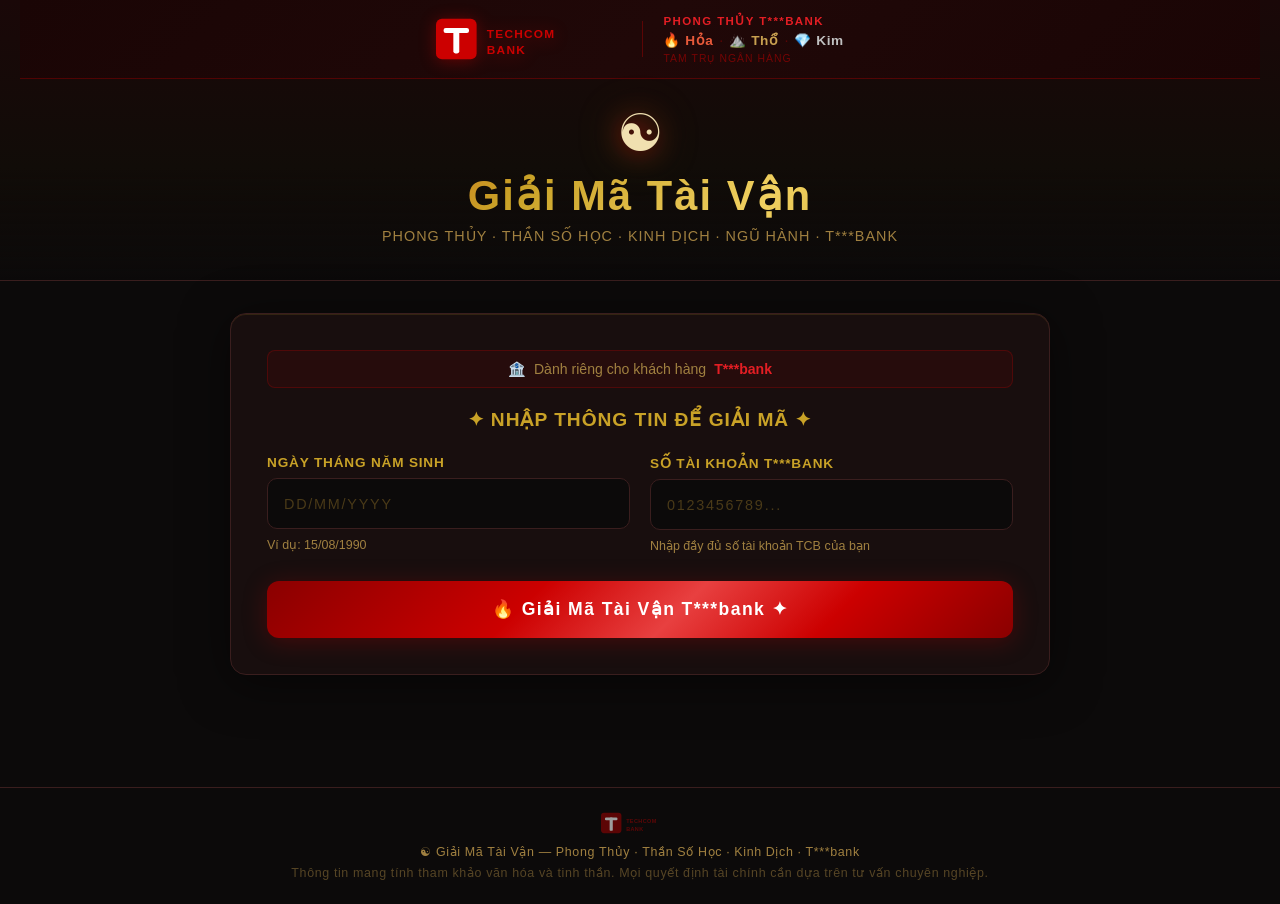
==== bank-numerology/index.html @ b0e7c618 "copy: mask brand name — replace all 'Techcombank' with 'T***bank' in UI https://claude.ai/code/sessi" ====
<!DOCTYPE html>
<html lang="vi">
<head>
  <meta charset="UTF-8">
  <meta name="viewport" content="width=device-width, initial-scale=1.0">
  <title>Giải Mã Tài Vận T***bank — Phong Thủy Số Tài Khoản</title>
  <meta name="description" content="Khám phá ý nghĩa phong thủy và thần số học ẩn chứa trong số tài khoản T***bank của bạn">
  <link rel="stylesheet" href="css/style.css">
</head>
<body>

<div id="particles-bg"></div>

<header>
  <!-- TCB BRAND BAR -->
  <div class="tcb-brand-bar">
    <div class="tcb-logo-wrap">
      <svg class="tcb-logo-svg" viewBox="0 0 220 52" xmlns="http://www.w3.org/2000/svg">
        <rect x="0" y="2" width="48" height="48" rx="7" fill="#CC0000"/>
        <rect x="9" y="13" width="30" height="6" fill="white" rx="2.5"/>
        <rect x="20.5" y="13" width="7" height="30" fill="white" rx="2.5"/>
        <text x="60" y="25" font-family="Arial Black,Arial,sans-serif" font-size="14" font-weight="900" fill="#CC0000" letter-spacing="1.5">TECHCOM</text>
        <text x="60" y="44" font-family="Arial Black,Arial,sans-serif" font-size="14" font-weight="900" fill="#CC0000" letter-spacing="1.5">BANK</text>
      </svg>
      <div class="tcb-divider-v"></div>
      <div class="tcb-header-pillars">
        <div class="tcb-header-title">Phong Thủy T***bank</div>
        <div class="tcb-header-subs">
          <span class="tcb-ph tcb-ph-hoa">🔥 Hỏa</span>
          <span class="tcb-ph-sep">·</span>
          <span class="tcb-ph tcb-ph-tho">⛰️ Thổ</span>
          <span class="tcb-ph-sep">·</span>
          <span class="tcb-ph tcb-ph-kim">💎 Kim</span>
        </div>
        <div class="tcb-header-desc">Tam Trụ Ngân Hàng</div>
      </div>
    </div>
  </div>

  <!-- MYSTICAL TITLE -->
  <div class="logo-symbol">☯</div>
  <h1>Giải Mã Tài Vận</h1>
  <p class="subtitle">Phong Thủy · Thần Số Học · Kinh Dịch · Ngũ Hành · T***bank</p>
</header>

<main>

  <!-- INPUT CARD -->
  <div class="input-card">
    <div class="tcb-input-badge">
      <span>🏦</span> Dành riêng cho khách hàng <strong>T***bank</strong>
    </div>
    <h2>✦ Nhập Thông Tin Để Giải Mã ✦</h2>
    <form id="analysis-form" autocomplete="off">
      <div class="form-grid">
        <div class="form-group">
          <label for="dob">Ngày Tháng Năm Sinh</label>
          <input
            type="text"
            id="dob"
            name="dob"
            placeholder="DD/MM/YYYY"
            maxlength="10"
            inputmode="numeric"
          >
          <small>Ví dụ: 15/08/1990</small>
        </div>
        <div class="form-group">
          <label for="account">Số Tài Khoản T***bank</label>
          <input
            type="text"
            id="account"
            name="account"
            placeholder="0123456789..."
            maxlength="30"
            inputmode="numeric"
          >
          <small>Nhập đầy đủ số tài khoản TCB của bạn</small>
        </div>
      </div>
      <button type="submit" class="btn-analyze">🔥 Giải Mã Tài Vận T***bank ✦</button>
      <p class="error-msg" id="error-msg"></p>
    </form>
  </div>

  <!-- LOADING -->
  <div class="loading-overlay" id="loading">
    <div class="loading-spinner"></div>
    <p class="loading-text">Đang chiếu số theo phong thủy T***bank...</p>
  </div>

  <!-- REPORT OUTPUT -->
  <div id="report"></div>

</main>

<footer>
  <div class="footer-tcb-logo">
    <svg viewBox="0 0 100 28" xmlns="http://www.w3.org/2000/svg" height="22">
      <rect x="0" y="1" width="26" height="26" rx="4" fill="#CC0000" opacity="0.7"/>
      <rect x="5" y="7" width="16" height="3.5" fill="white" rx="1.5"/>
      <rect x="11" y="7" width="4" height="17" fill="white" rx="1.5"/>
      <text x="32" y="14" font-family="Arial,sans-serif" font-size="7" font-weight="900" fill="#CC0000" opacity="0.7" letter-spacing="0.5">TECHCOM</text>
      <text x="32" y="24" font-family="Arial,sans-serif" font-size="7" font-weight="900" fill="#CC0000" opacity="0.7" letter-spacing="0.5">BANK</text>
    </svg>
  </div>
  <p>☯ Giải Mã Tài Vận — Phong Thủy · Thần Số Học · Kinh Dịch · T***bank</p>
  <p style="margin-top:6px;opacity:0.5">Thông tin mang tính tham khảo văn hóa và tinh thần. Mọi quyết định tài chính cần dựa trên tư vấn chuyên nghiệp.</p>
</footer>

<script src="js/analysis.js"></script>
<script src="js/app.js"></script>

<script>
  document.getElementById('dob').addEventListener('input', function(e) {
    let v = e.target.value.replace(/\D/g, '');
    if (v.length >= 3) v = v.slice(0,2) + '/' + v.slice(2);
    if (v.length >= 6) v = v.slice(0,5) + '/' + v.slice(5);
    e.target.value = v.slice(0, 10);
  });

  document.getElementById('account').addEventListener('input', function(e) {
    e.target.value = e.target.value.replace(/[^\d]/g, '');
  });
</script>

</body>
</html>
---- bank-numerology/css/style.css ----
:root {
  --gold: #c9a227;
  --gold-light: #f0d060;
  --gold-dim: #7a6010;
  --jade: #00875a;
  --jade-light: #00b377;
  --dark-bg: #0c0a0a;
  --dark-card: #180e0e;
  --dark-card2: #201414;
  --border: #3a1e1e;
  --text: #f0e0b0;
  --text-dim: #a08040;
  /* Techcombank brand */
  --tcb-red: #CC0000;
  --tcb-red-light: #E31E24;
  --tcb-red-dim: #7a0000;
  --tcb-red-glow: rgba(204, 0, 0, 0.25);
  --tcb-red-subtle: rgba(204, 0, 0, 0.08);
  /* TCB tri-pillars */
  --hoa-color: #e85a3a;
  --tho-color: #c8a050;
  --kim-color: #c0c0c0;
}

* { box-sizing: border-box; margin: 0; padding: 0; }

body {
  font-family: 'Segoe UI', 'Arial', sans-serif;
  background: var(--dark-bg);
  color: var(--text);
  min-height: 100vh;
  overflow-x: hidden;
}

/* ========== BACKGROUND PARTICLES ========== */
#particles-bg {
  position: fixed;
  inset: 0;
  pointer-events: none;
  z-index: 0;
  overflow: hidden;
}

.particle {
  position: absolute;
  border-radius: 50%;
  opacity: 0.15;
  animation: floatUp linear infinite;
}

@keyframes floatUp {
  0% { transform: translateY(100vh) rotate(0deg); opacity: 0; }
  10% { opacity: 0.2; }
  90% { opacity: 0.1; }
  100% { transform: translateY(-100px) rotate(360deg); opacity: 0; }
}

/* ========== HEADER ========== */
header {
  position: relative;
  z-index: 10;
  text-align: center;
  padding: 0 20px 36px;
  background: linear-gradient(180deg, #1a0808 0%, #110c08 60%, transparent 100%);
  border-bottom: 1px solid var(--border);
}

/* TCB brand bar */
.tcb-brand-bar {
  background: linear-gradient(135deg, #1a0505 0%, #200808 50%, #1a0505 100%);
  border-bottom: 1px solid rgba(204,0,0,0.3);
  padding: 14px 24px;
  margin-bottom: 28px;
}

.tcb-logo-wrap {
  display: flex;
  align-items: center;
  justify-content: center;
  gap: 20px;
}

.tcb-logo-svg {
  height: 44px;
  width: auto;
  filter: drop-shadow(0 2px 8px rgba(204,0,0,0.4));
}

.tcb-divider-v {
  width: 1px;
  height: 36px;
  background: rgba(204,0,0,0.35);
}

.tcb-flame-badge {
  display: flex;
  flex-direction: column;
  align-items: center;
  gap: 2px;
}

/* TCB header tri-pillar */
.tcb-header-pillars {
  display: flex;
  flex-direction: column;
  align-items: flex-start;
  gap: 4px;
}

.tcb-header-title {
  font-size: 0.72rem;
  font-weight: 800;
  color: var(--tcb-red-light);
  letter-spacing: 0.12em;
  text-transform: uppercase;
}

.tcb-header-subs {
  display: flex;
  align-items: center;
  gap: 6px;
}

.tcb-ph {
  font-size: 0.85rem;
  font-weight: 700;
  letter-spacing: 0.04em;
}

.tcb-ph-hoa { color: var(--hoa-color); }
.tcb-ph-tho { color: var(--tho-color); }
.tcb-ph-kim { color: var(--kim-color); }

.tcb-ph-sep {
  color: rgba(204,0,0,0.35);
  font-size: 0.9rem;
}

.tcb-header-desc {
  font-size: 0.65rem;
  color: rgba(204,0,0,0.5);
  letter-spacing: 0.1em;
  text-transform: uppercase;
}

.logo-symbol {
  font-size: 52px;
  line-height: 1;
  margin-bottom: 12px;
  filter: drop-shadow(0 0 12px rgba(204,0,0,0.5)) drop-shadow(0 0 20px rgba(201,162,39,0.3));
  animation: pulse-glow 3s ease-in-out infinite;
}

@keyframes pulse-glow {
  0%, 100% {
    filter: drop-shadow(0 0 12px rgba(204,0,0,0.5)) drop-shadow(0 0 20px rgba(201,162,39,0.3));
  }
  50% {
    filter: drop-shadow(0 0 20px rgba(204,0,0,0.8)) drop-shadow(0 0 32px rgba(201,162,39,0.5));
  }
}

header h1 {
  font-size: clamp(1.6rem, 4vw, 2.6rem);
  font-weight: 800;
  background: linear-gradient(135deg, var(--tcb-red) 0%, var(--gold) 40%, var(--gold-light) 60%, var(--gold) 80%, var(--tcb-red) 100%);
  -webkit-background-clip: text;
  -webkit-text-fill-color: transparent;
  background-clip: text;
  letter-spacing: 0.05em;
  margin-bottom: 8px;
}

header p.subtitle {
  color: var(--text-dim);
  font-size: 0.9rem;
  letter-spacing: 0.07em;
  text-transform: uppercase;
}

/* TCB input badge */
.tcb-input-badge {
  display: flex;
  align-items: center;
  justify-content: center;
  gap: 8px;
  background: var(--tcb-red-subtle);
  border: 1px solid rgba(204,0,0,0.25);
  border-radius: 8px;
  padding: 10px 18px;
  margin-bottom: 20px;
  font-size: 0.88rem;
  color: var(--text-dim);
}

.tcb-input-badge strong { color: var(--tcb-red-light); }

/* ========== MAIN LAYOUT ========== */
main {
  position: relative;
  z-index: 10;
  max-width: 860px;
  margin: 0 auto;
  padding: 32px 20px 80px;
}

/* ========== INPUT CARD ========== */
.input-card {
  background: var(--dark-card);
  border: 1px solid var(--border);
  border-radius: 16px;
  padding: 36px;
  margin-bottom: 32px;
  box-shadow: 0 8px 48px rgba(0,0,0,0.5), inset 0 1px 0 rgba(201,162,39,0.15);
}

.input-card h2 {
  font-size: 1.2rem;
  color: var(--gold);
  margin-bottom: 24px;
  text-align: center;
  letter-spacing: 0.05em;
  text-transform: uppercase;
}

.form-grid {
  display: grid;
  grid-template-columns: 1fr 1fr;
  gap: 20px;
  margin-bottom: 28px;
}

@media (max-width: 600px) {
  .form-grid { grid-template-columns: 1fr; }
  .input-card { padding: 24px; }
}

.form-group {
  display: flex;
  flex-direction: column;
  gap: 8px;
}

.form-group label {
  font-size: 0.85rem;
  color: var(--gold);
  letter-spacing: 0.06em;
  text-transform: uppercase;
  font-weight: 600;
}

.form-group input {
  background: var(--dark-bg);
  border: 1px solid var(--border);
  border-radius: 10px;
  padding: 14px 16px;
  color: var(--text);
  font-size: 1.1rem;
  font-weight: 600;
  letter-spacing: 0.1em;
  transition: border-color 0.3s, box-shadow 0.3s;
  outline: none;
}

.form-group input::placeholder { color: #4a3a18; font-weight: 400; font-size: 0.9rem; }

.form-group input:focus {
  border-color: var(--gold);
  box-shadow: 0 0 0 3px rgba(201,162,39,0.15);
}

.form-group small {
  color: var(--text-dim);
  font-size: 0.78rem;
}

.btn-analyze {
  display: block;
  width: 100%;
  padding: 18px;
  background: linear-gradient(135deg, #8a0000 0%, var(--tcb-red) 35%, #e84040 55%, var(--tcb-red) 75%, #8a0000 100%);
  color: #fff;
  font-size: 1.1rem;
  font-weight: 800;
  letter-spacing: 0.08em;
  border: none;
  border-radius: 12px;
  cursor: pointer;
  transition: transform 0.2s, box-shadow 0.3s;
  box-shadow: 0 4px 24px var(--tcb-red-glow);
}

.btn-analyze:hover {
  transform: translateY(-2px);
  box-shadow: 0 8px 32px rgba(204,0,0,0.55);
}

.btn-analyze:active { transform: translateY(0); }

/* ========== ERROR / LOADING ========== */
.error-msg {
  color: #e74c3c;
  font-size: 0.9rem;
  text-align: center;
  margin-top: 12px;
  display: none;
}

.loading-overlay {
  display: none;
  text-align: center;
  padding: 48px;
}

.loading-spinner {
  width: 60px;
  height: 60px;
  border: 4px solid var(--border);
  border-top-color: var(--gold);
  border-radius: 50%;
  animation: spin 0.8s linear infinite;
  margin: 0 auto 20px;
}

@keyframes spin { to { transform: rotate(360deg); } }

.loading-text { color: var(--gold); font-size: 1rem; letter-spacing: 0.1em; }

/* ========== REPORT ========== */
#report {
  display: none;
  animation: fadeIn 0.6s ease;
}

@keyframes fadeIn {
  from { opacity: 0; transform: translateY(20px); }
  to { opacity: 1; transform: translateY(0); }
}

/* Summary banner */
.report-banner {
  background: linear-gradient(135deg, #1a1208 0%, #2a1e08 50%, #1a1208 100%);
  border: 1px solid var(--gold-dim);
  border-radius: 16px;
  padding: 36px;
  text-align: center;
  margin-bottom: 24px;
  position: relative;
  overflow: hidden;
}

.report-banner::before {
  content: '';
  position: absolute;
  inset: 0;
  background: radial-gradient(ellipse at 50% 0%, rgba(201,162,39,0.08) 0%, transparent 70%);
  pointer-events: none;
}

.report-banner .account-num-display {
  font-size: clamp(1.8rem, 5vw, 3rem);
  font-weight: 900;
  letter-spacing: 0.15em;
  background: linear-gradient(135deg, var(--gold) 0%, var(--gold-light) 50%, var(--gold) 100%);
  -webkit-background-clip: text;
  -webkit-text-fill-color: transparent;
  background-clip: text;
  margin-bottom: 8px;
}

.report-banner .banner-subtitle { color: var(--text-dim); font-size: 0.9rem; letter-spacing: 0.1em; }

.stars-row {
  display: flex;
  justify-content: center;
  gap: 6px;
  margin: 16px 0;
  font-size: 1.4rem;
}

/* Score circle */
.score-row {
  display: flex;
  justify-content: center;
  gap: 32px;
  margin-top: 24px;
  flex-wrap: wrap;
}

.score-item {
  text-align: center;
}

.score-circle {
  width: 80px;
  height: 80px;
  border-radius: 50%;
  border: 3px solid var(--gold-dim);
  display: flex;
  flex-direction: column;
  align-items: center;
  justify-content: center;
  margin: 0 auto 8px;
  background: var(--dark-bg);
  position: relative;
}

.score-circle .score-val {
  font-size: 1.5rem;
  font-weight: 900;
  color: var(--gold-light);
  line-height: 1;
}

.score-circle .score-unit {
  font-size: 0.65rem;
  color: var(--text-dim);
}

.score-item .score-label {
  font-size: 0.78rem;
  color: var(--text-dim);
  letter-spacing: 0.05em;
}

/* ========== SECTION CARDS ========== */
.section-card {
  background: var(--dark-card);
  border: 1px solid var(--border);
  border-radius: 0 0 16px 16px;
  padding: 28px 32px;
  margin-bottom: 20px;
  position: relative;
  overflow: hidden;
}

.tab-wrapper {
  background: var(--dark-card);
  border: 1px solid var(--border);
  border-radius: 16px;
  margin-bottom: 24px;
  overflow: hidden;
}

.tab-wrapper .tab-nav {
  padding: 0 20px;
  background: var(--dark-card2);
  border-bottom: 2px solid var(--border);
}

.tab-wrapper .tab-panels {
  padding: 28px 32px;
}

@media (max-width: 600px) {
  .tab-wrapper .tab-panels { padding: 20px 18px; }
  .tab-btn { padding: 12px 14px; font-size: 0.82rem; }
}

.section-header {
  display: flex;
  align-items: center;
  gap: 12px;
  margin-bottom: 20px;
}

.section-icon {
  font-size: 1.8rem;
  flex-shrink: 0;
}

.section-title {
  font-size: 1.15rem;
  font-weight: 700;
  color: var(--gold);
  letter-spacing: 0.04em;
}

.section-subtitle {
  font-size: 0.8rem;
  color: var(--text-dim);
  letter-spacing: 0.06em;
  text-transform: uppercase;
}

/* ========== NUMBER BREAKDOWN ========== */
.digit-row {
  display: flex;
  flex-wrap: wrap;
  gap: 8px;
  margin-bottom: 16px;
}

.digit-chip {
  display: flex;
  flex-direction: column;
  align-items: center;
  background: var(--dark-card2);
  border: 1px solid var(--border);
  border-radius: 10px;
  padding: 10px 14px;
  min-width: 52px;
  transition: border-color 0.2s;
}

.digit-chip:hover { border-color: var(--gold-dim); }

.digit-chip .d-num {
  font-size: 1.4rem;
  font-weight: 900;
  color: var(--gold-light);
  line-height: 1;
}

.digit-chip .d-label {
  font-size: 0.65rem;
  color: var(--text-dim);
  margin-top: 4px;
  text-align: center;
  max-width: 60px;
}

.arrow-chip {
  display: flex;
  align-items: center;
  color: var(--gold-dim);
  font-size: 1.2rem;
  padding-top: 8px;
}

.result-chip {
  display: flex;
  align-items: center;
  gap: 10px;
  background: linear-gradient(135deg, #2a1e08, #3a2a10);
  border: 1px solid var(--gold-dim);
  border-radius: 12px;
  padding: 12px 20px;
  margin: 12px 0;
}

.result-chip .r-num {
  font-size: 2rem;
  font-weight: 900;
  color: var(--gold-light);
  line-height: 1;
}

.result-chip .r-info { flex: 1; }
.result-chip .r-name { font-weight: 700; color: var(--text); font-size: 1rem; }
.result-chip .r-desc { color: var(--text-dim); font-size: 0.85rem; margin-top: 2px; }

/* ========== TABS ========== */
.tab-nav {
  display: flex;
  gap: 6px;
  margin-bottom: 0;
  overflow-x: auto;
  scrollbar-width: none;
  padding-bottom: 0;
  border-bottom: 2px solid var(--border);
}

.tab-nav::-webkit-scrollbar { display: none; }

.tab-btn {
  flex-shrink: 0;
  display: flex;
  align-items: center;
  gap: 7px;
  padding: 13px 20px;
  background: transparent;
  border: none;
  border-bottom: 3px solid transparent;
  margin-bottom: -2px;
  color: var(--text-dim);
  font-size: 0.9rem;
  font-weight: 600;
  letter-spacing: 0.04em;
  cursor: pointer;
  transition: color 0.2s, border-color 0.2s;
  white-space: nowrap;
}

.tab-btn:hover { color: var(--text); }

.tab-btn.active {
  color: var(--gold-light);
  border-bottom-color: var(--gold);
}

.tab-btn .tab-icon { font-size: 1.1rem; }

.tab-panels {
  position: relative;
}

.tab-panel {
  display: none;
  animation: fadeIn 0.35s ease;
}

.tab-panel.active { display: block; }

/* ========== TEXT CONTENT ========== */
.analysis-text {
  color: var(--text);
  line-height: 1.9;
  font-size: 1.05rem;
}

.analysis-text p { margin-bottom: 16px; }

.analysis-text strong {
  color: var(--gold-light);
  font-weight: 800;
}

.key-insight {
  font-size: 1.2rem;
  font-weight: 700;
  color: var(--text);
  line-height: 1.75;
  margin-bottom: 20px;
  padding: 18px 22px;
  background: linear-gradient(135deg, rgba(201,162,39,0.05), transparent);
  border-radius: 10px;
  border: 1px solid rgba(201,162,39,0.12);
}

.key-insight em { color: var(--gold-light); font-style: normal; font-weight: 800; }

.highlight-box {
  background: linear-gradient(135deg, rgba(0,135,90,0.12), rgba(0,135,90,0.05));
  border-left: 4px solid var(--jade);
  border-radius: 0 10px 10px 0;
  padding: 18px 22px;
  margin: 20px 0;
  color: var(--text);
  font-size: 1.05rem;
  font-weight: 500;
  line-height: 1.85;
}

.highlight-box strong { color: var(--jade-light); font-weight: 800; font-size: 1.1rem; }

.gold-highlight {
  background: linear-gradient(135deg, rgba(201,162,39,0.1), rgba(201,162,39,0.04));
  border-left: 4px solid var(--gold);
  border-radius: 0 10px 10px 0;
  padding: 18px 22px;
  margin: 20px 0;
  font-size: 1.05rem;
  font-weight: 500;
  line-height: 1.85;
}

.gold-highlight strong { color: var(--gold-light); font-weight: 800; font-size: 1.1rem; }

/* ========== LUCKY SEQUENCES ========== */
.sequences-grid {
  display: grid;
  grid-template-columns: repeat(auto-fill, minmax(180px, 1fr));
  gap: 14px;
  margin-top: 8px;
}

.seq-card {
  background: var(--dark-card2);
  border: 1px solid var(--border);
  border-radius: 12px;
  padding: 16px;
  text-align: center;
  transition: border-color 0.2s, transform 0.2s;
}

.seq-card:hover { border-color: var(--gold-dim); transform: translateY(-2px); }

.seq-card.found {
  border-color: var(--jade);
  background: linear-gradient(135deg, rgba(0,135,90,0.08), var(--dark-card2));
}

.seq-num {
  font-size: 1.5rem;
  font-weight: 900;
  letter-spacing: 0.12em;
  margin-bottom: 6px;
  color: var(--gold-light);
}

.seq-card.found .seq-num { color: var(--jade-light); }

.seq-name { font-size: 0.85rem; font-weight: 600; margin-bottom: 4px; color: var(--text); }
.seq-mean { font-size: 0.75rem; color: var(--text-dim); line-height: 1.4; }
.seq-badge {
  display: inline-block;
  background: var(--jade);
  color: white;
  font-size: 0.65rem;
  padding: 2px 8px;
  border-radius: 20px;
  margin-top: 6px;
  font-weight: 700;
  letter-spacing: 0.05em;
}

/* ========== FIVE ELEMENTS ========== */
.elements-display {
  display: flex;
  justify-content: center;
  gap: 12px;
  margin: 20px 0;
  flex-wrap: wrap;
}

.elem-badge {
  display: flex;
  flex-direction: column;
  align-items: center;
  padding: 16px 20px;
  border-radius: 12px;
  border: 2px solid transparent;
  font-size: 0.85rem;
  font-weight: 600;
  min-width: 80px;
  transition: transform 0.2s;
}

.elem-badge:hover { transform: scale(1.05); }

.elem-badge .e-icon { font-size: 1.8rem; margin-bottom: 6px; }
.elem-badge .e-name { font-size: 0.9rem; font-weight: 700; }
.elem-badge .e-nums { font-size: 0.72rem; opacity: 0.8; }

.elem-kim { background: rgba(180,180,180,0.1); border-color: #b0b0b0; color: #d0d0d0; }
.elem-moc { background: rgba(0,135,90,0.1); border-color: #00875a; color: #00cc88; }
.elem-thuy { background: rgba(30,80,180,0.1); border-color: #1e50b4; color: #4a90e8; }
.elem-hoa { background: rgba(200,60,30,0.1); border-color: #c83c1e; color: #e85a3a; }
.elem-tho { background: rgba(150,100,30,0.1); border-color: #966420; color: #c8a050; }

.elem-badge.active {
  box-shadow: 0 0 20px currentColor;
  transform: scale(1.1);
}

/* ========== COMPATIBILITY BAR ========== */
.compat-bar-wrap {
  margin: 12px 0;
}

.compat-label {
  display: flex;
  justify-content: space-between;
  margin-bottom: 6px;
  font-size: 0.85rem;
}

.compat-label span:first-child { color: var(--text-dim); }
.compat-label span:last-child { color: var(--gold); font-weight: 700; }

.compat-bar {
  height: 10px;
  background: var(--dark-card2);
  border-radius: 5px;
  overflow: hidden;
  border: 1px solid var(--border);
}

.compat-fill {
  height: 100%;
  border-radius: 5px;
  background: linear-gradient(90deg, var(--jade), var(--gold));
  transition: width 1.5s cubic-bezier(0.4,0,0.2,1);
  width: 0;
}

/* ========== ICHING HEXAGRAM ========== */
.hexagram-display {
  text-align: center;
  margin: 16px 0;
}

.hex-lines {
  display: inline-flex;
  flex-direction: column;
  gap: 5px;
  margin-bottom: 12px;
}

.hex-line {
  width: 80px;
  height: 8px;
  background: var(--gold);
  border-radius: 2px;
  position: relative;
}

.hex-line.broken::before,
.hex-line.broken::after {
  content: '';
  position: absolute;
  top: 0; bottom: 0;
  width: 35px;
  background: var(--dark-card);
  border-radius: 2px;
}

.hex-line.broken::before { left: 0; }
.hex-line.broken::after { right: 0; }

.hex-name { font-size: 1.2rem; font-weight: 700; color: var(--gold); }
.hex-meaning { font-size: 0.85rem; color: var(--text-dim); }

/* ========== FINAL VERDICT ========== */
.verdict-card {
  background: linear-gradient(135deg, #1a1208, #2a1e08, #1a1208);
  border: 2px solid var(--gold-dim);
  border-radius: 16px;
  padding: 32px;
  text-align: center;
  margin-bottom: 20px;
  position: relative;
  overflow: hidden;
}

.verdict-card::after {
  content: '☯';
  position: absolute;
  font-size: 200px;
  right: -40px;
  bottom: -60px;
  opacity: 0.03;
  color: var(--gold);
}

.verdict-title {
  font-size: 1rem;
  text-transform: uppercase;
  letter-spacing: 0.15em;
  color: var(--gold-dim);
  margin-bottom: 16px;
}

.verdict-statement {
  font-size: clamp(1.1rem, 2.5vw, 1.4rem);
  font-weight: 700;
  color: var(--text);
  line-height: 1.7;
  margin-bottom: 20px;
}

.verdict-statement em { color: var(--gold-light); font-style: normal; }

/* ========== ACTION BUTTONS ========== */
.action-row {
  display: flex;
  gap: 12px;
  justify-content: center;
  flex-wrap: wrap;
  margin-top: 16px;
}

.btn-secondary {
  padding: 12px 28px;
  background: transparent;
  border: 1px solid var(--gold-dim);
  border-radius: 10px;
  color: var(--gold);
  font-size: 0.9rem;
  font-weight: 600;
  cursor: pointer;
  letter-spacing: 0.05em;
  transition: background 0.2s, border-color 0.2s;
}

.btn-secondary:hover {
  background: rgba(201,162,39,0.08);
  border-color: var(--gold);
}

.btn-print {
  padding: 12px 28px;
  background: var(--jade);
  border: 1px solid var(--jade-light);
  border-radius: 10px;
  color: white;
  font-size: 0.9rem;
  font-weight: 700;
  cursor: pointer;
  letter-spacing: 0.05em;
  transition: background 0.2s;
}

.btn-print:hover { background: var(--jade-light); }

/* ========== FOOTER ========== */
footer {
  position: relative;
  z-index: 10;
  text-align: center;
  padding: 24px 20px;
  border-top: 1px solid var(--border);
  color: var(--text-dim);
  font-size: 0.78rem;
  letter-spacing: 0.05em;
}

/* ========== PRINT ========== */
@media print {
  body { background: white; color: black; }
  #particles-bg, header .subtitle, .input-card, .action-row, footer, .tab-nav { display: none; }
  .tab-panel { display: block !important; }
  .tab-wrapper { border: none; }
  .section-card, .report-banner, .verdict-card, .tab-wrapper {
    border: 1px solid #ccc;
    box-shadow: none;
    break-inside: avoid;
  }
  * { color: black !important; background: white !important; }
  .digit-chip .d-num, .score-val, .result-chip .r-num, .seq-num, .section-title,
  .verdict-statement em, .key-insight em { color: #8a6010 !important; }
}

/* ========== DIVIDER ========== */
.gold-divider {
  display: flex;
  align-items: center;
  gap: 12px;
  margin: 8px 0 20px;
}

.gold-divider::before, .gold-divider::after {
  content: '';
  flex: 1;
  height: 1px;
  background: var(--border);
}

.gold-divider span { color: var(--gold-dim); font-size: 1rem; }

/* Tag pills */
.tag-row { display: flex; flex-wrap: wrap; gap: 8px; margin-top: 12px; }
.tag-pill {
  padding: 4px 12px;
  background: rgba(201,162,39,0.1);
  border: 1px solid var(--gold-dim);
  border-radius: 20px;
  font-size: 0.78rem;
  color: var(--gold);
  letter-spacing: 0.04em;
}

/* ========== TCB HIGHLIGHT BOX ========== */
.tcb-highlight {
  background: linear-gradient(135deg, var(--tcb-red-subtle), rgba(204,0,0,0.03));
  border-left: 4px solid var(--tcb-red);
  border-radius: 0 10px 10px 0;
  padding: 18px 22px;
  margin: 20px 0;
  font-size: 1.05rem;
  font-weight: 500;
  line-height: 1.85;
}

.tcb-highlight strong { color: var(--tcb-red-light); font-weight: 800; font-size: 1.1rem; }

/* ========== TCB TRI-PILLARS ========== */
.tcb-pillars {
  display: grid;
  grid-template-columns: repeat(3, 1fr);
  gap: 14px;
  margin: 20px 0;
}

@media (max-width: 500px) { .tcb-pillars { grid-template-columns: 1fr; } }

.tcb-pillar {
  border-radius: 12px;
  padding: 18px 16px;
  text-align: center;
  border: 1px solid transparent;
  transition: transform 0.2s;
}

.tcb-pillar:hover { transform: translateY(-3px); }

.tcb-pillar .p-icon { font-size: 1.8rem; margin-bottom: 8px; }
.tcb-pillar .p-name { font-size: 1rem; font-weight: 800; margin-bottom: 4px; }
.tcb-pillar .p-sub  { font-size: 0.78rem; font-weight: 600; letter-spacing: 0.05em; opacity: 0.85; margin-bottom: 8px; }
.tcb-pillar .p-desc { font-size: 0.82rem; line-height: 1.6; opacity: 0.9; }

.tcb-pillar-hoa {
  background: linear-gradient(135deg, rgba(232,90,58,0.12), rgba(204,0,0,0.06));
  border-color: #e85a3a;
  color: #e85a3a;
}

.tcb-pillar-tho {
  background: linear-gradient(135deg, rgba(200,160,80,0.12), rgba(200,160,80,0.05));
  border-color: #c8a050;
  color: #c8a050;
}

.tcb-pillar-kim {
  background: linear-gradient(135deg, rgba(200,200,200,0.1), rgba(200,200,200,0.04));
  border-color: #c0c0c0;
  color: #d0d0d0;
}

/* ========== TCB RELATION CARD ========== */
.tcb-relation-card {
  background: linear-gradient(135deg, rgba(204,0,0,0.07), rgba(204,0,0,0.02));
  border: 1px solid rgba(204,0,0,0.3);
  border-radius: 14px;
  padding: 24px 26px;
  margin: 20px 0;
  position: relative;
  overflow: hidden;
}

.tcb-relation-card::before {
  content: '🔥';
  position: absolute;
  font-size: 120px;
  right: -20px;
  bottom: -30px;
  opacity: 0.05;
  line-height: 1;
}

.tcb-relation-title {
  font-size: 1.1rem;
  font-weight: 800;
  color: var(--tcb-red-light);
  margin-bottom: 12px;
  letter-spacing: 0.03em;
}

.tcb-relation-score {
  display: inline-flex;
  align-items: center;
  gap: 8px;
  background: rgba(204,0,0,0.12);
  border: 1px solid rgba(204,0,0,0.3);
  border-radius: 20px;
  padding: 4px 14px;
  margin-bottom: 14px;
  font-size: 0.85rem;
  font-weight: 700;
  color: var(--tcb-red-light);
}

.tcb-relation-desc {
  font-size: 1.05rem;
  line-height: 1.85;
  color: var(--text);
  margin-bottom: 14px;
}

.tcb-relation-advice {
  font-size: 0.95rem;
  line-height: 1.75;
  color: var(--text-dim);
  font-style: italic;
  border-top: 1px solid rgba(204,0,0,0.15);
  padding-top: 12px;
}

/* Tab button TCB special */
.tab-btn.tab-tcb.active {
  color: var(--tcb-red-light);
  border-bottom-color: var(--tcb-red);
}

.tab-btn.tab-tcb:hover { color: var(--tcb-red-light); }

/* Compat bar TCB variant */
.compat-fill-tcb {
  background: linear-gradient(90deg, var(--tcb-red-dim), var(--tcb-red), #e84040);
}

/* Narrative block inside verdict-card */
.verdict-tcb-narrative {
  text-align: left;
  margin: 20px 0;
  font-size: 1rem;
}

/* ========== FOOTER TCB ========== */
.footer-tcb-logo {
  display: flex;
  justify-content: center;
  margin-bottom: 10px;
  opacity: 0.6;
}
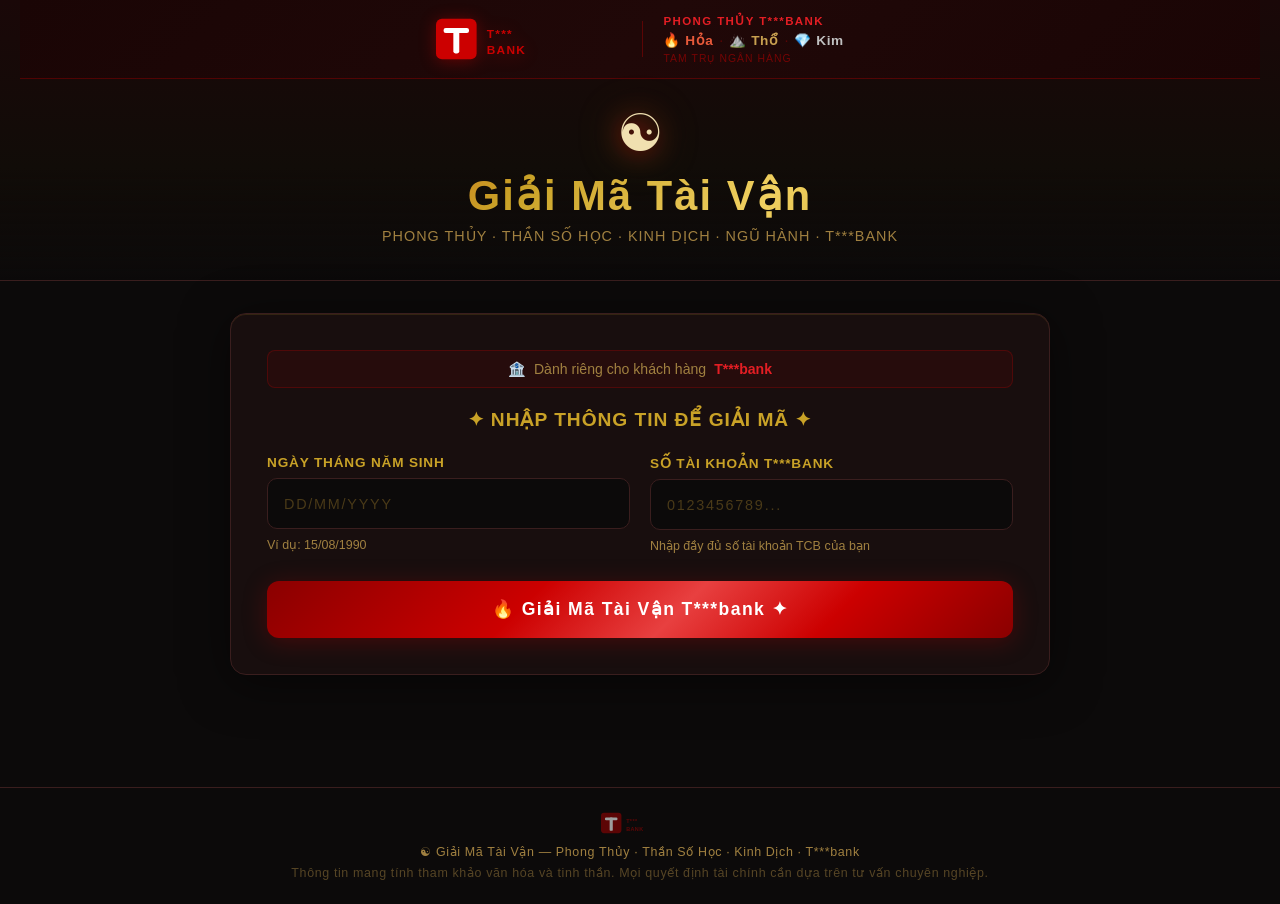
==== commit 05c9acaf: "copy: mask 'Techcom' → 'T***' across all UI display text https://claude.ai/code/session_01MyTXegTfAX" ====
--- a/bank-numerology/index.html
+++ b/bank-numerology/index.html
@@ -19,7 +19,7 @@
         <rect x="0" y="2" width="48" height="48" rx="7" fill="#CC0000"/>
         <rect x="9" y="13" width="30" height="6" fill="white" rx="2.5"/>
         <rect x="20.5" y="13" width="7" height="30" fill="white" rx="2.5"/>
-        <text x="60" y="25" font-family="Arial Black,Arial,sans-serif" font-size="14" font-weight="900" fill="#CC0000" letter-spacing="1.5">TECHCOM</text>
+        <text x="60" y="25" font-family="Arial Black,Arial,sans-serif" font-size="14" font-weight="900" fill="#CC0000" letter-spacing="1.5">T***</text>
         <text x="60" y="44" font-family="Arial Black,Arial,sans-serif" font-size="14" font-weight="900" fill="#CC0000" letter-spacing="1.5">BANK</text>
       </svg>
       <div class="tcb-divider-v"></div>
@@ -100,7 +100,7 @@
       <rect x="0" y="1" width="26" height="26" rx="4" fill="#CC0000" opacity="0.7"/>
       <rect x="5" y="7" width="16" height="3.5" fill="white" rx="1.5"/>
       <rect x="11" y="7" width="4" height="17" fill="white" rx="1.5"/>
-      <text x="32" y="14" font-family="Arial,sans-serif" font-size="7" font-weight="900" fill="#CC0000" opacity="0.7" letter-spacing="0.5">TECHCOM</text>
+      <text x="32" y="14" font-family="Arial,sans-serif" font-size="7" font-weight="900" fill="#CC0000" opacity="0.7" letter-spacing="0.5">T***</text>
       <text x="32" y="24" font-family="Arial,sans-serif" font-size="7" font-weight="900" fill="#CC0000" opacity="0.7" letter-spacing="0.5">BANK</text>
     </svg>
   </div>
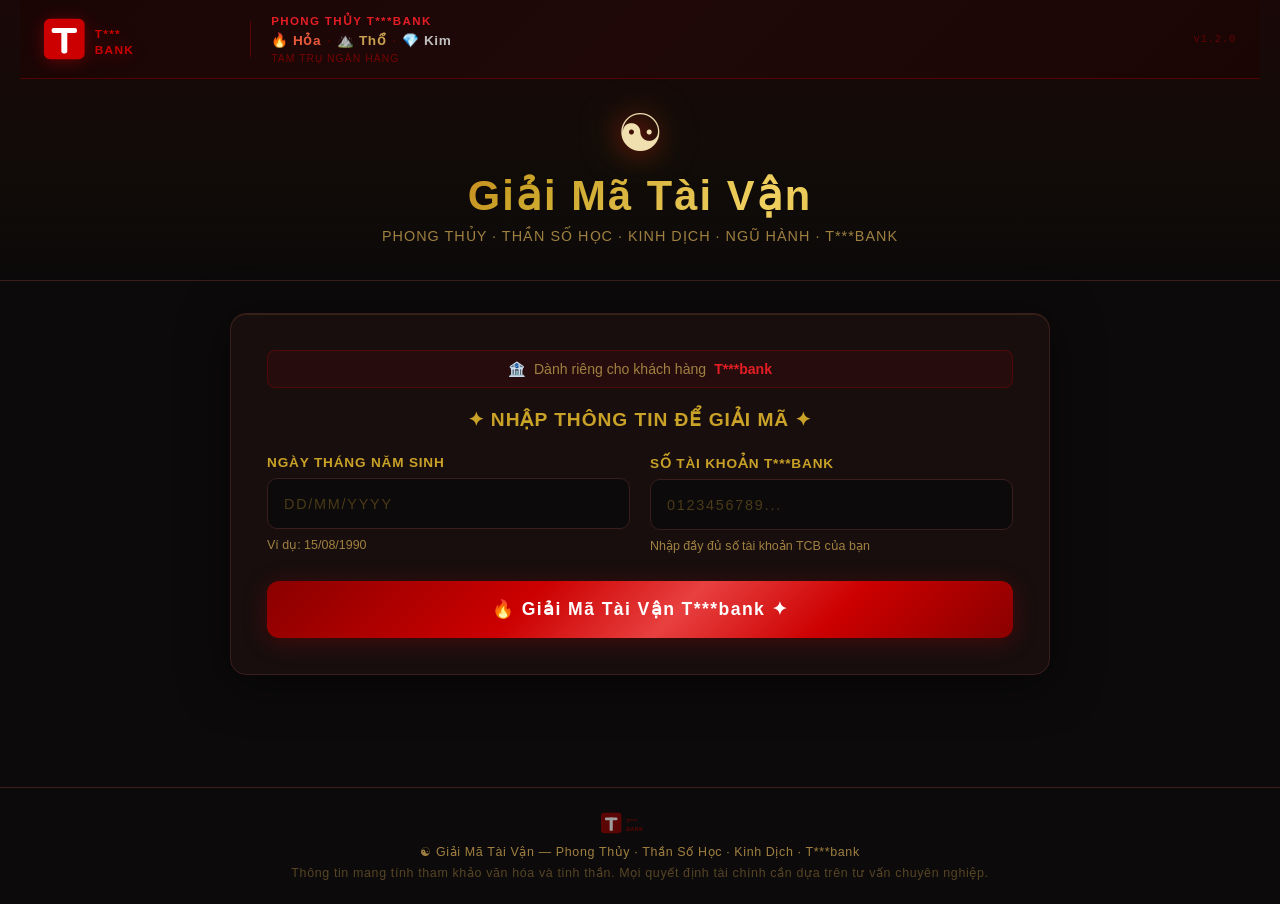
==== commit 977f28fa: "feat: add version-based cache control (v1.2.0) - Tạo js/version.js — nguồn duy nhất để cập nhật vers" ====
--- a/bank-numerology/index.html
+++ b/bank-numerology/index.html
@@ -5,7 +5,19 @@
   <meta name="viewport" content="width=device-width, initial-scale=1.0">
   <title>Giải Mã Tài Vận T***bank — Phong Thủy Số Tài Khoản</title>
   <meta name="description" content="Khám phá ý nghĩa phong thủy và thần số học ẩn chứa trong số tài khoản T***bank của bạn">
-  <link rel="stylesheet" href="css/style.css">
+
+  <!-- ① Load version trước — nguồn duy nhất để cập nhật cache & số version -->
+  <script src="js/version.js"></script>
+
+  <!-- ② Inject CSS với version query string (cache-bust tự động) -->
+  <script>
+    (function () {
+      var l = document.createElement('link');
+      l.rel = 'stylesheet';
+      l.href = 'css/style.css?v=' + APP_VERSION;
+      document.head.appendChild(l);
+    })();
+  </script>
 </head>
 <body>
 
@@ -35,6 +47,9 @@
         <div class="tcb-header-desc">Tam Trụ Ngân Hàng</div>
       </div>
     </div>
+
+    <!-- Version badge — hiển thị góc phải brand bar -->
+    <div class="app-version-badge" id="app-version-badge"></div>
   </div>
 
   <!-- MYSTICAL TITLE -->
@@ -108,18 +123,29 @@
   <p style="margin-top:6px;opacity:0.5">Thông tin mang tính tham khảo văn hóa và tinh thần. Mọi quyết định tài chính cần dựa trên tư vấn chuyên nghiệp.</p>
 </footer>
 
-<script src="js/analysis.js"></script>
-<script src="js/app.js"></script>
+<!-- ③ Load JS với version query string (cache-bust tự động) -->
+<script>
+  (function () {
+    ['js/analysis.js', 'js/app.js'].forEach(function (src) {
+      document.write('<script src="' + src + '?v=' + APP_VERSION + '"><\/script>');
+    });
+  })();
+</script>
 
 <script>
-  document.getElementById('dob').addEventListener('input', function(e) {
+  // Hiển thị version number
+  document.getElementById('app-version-badge').textContent = 'v' + APP_VERSION;
+
+  // Auto-format DOB
+  document.getElementById('dob').addEventListener('input', function (e) {
     let v = e.target.value.replace(/\D/g, '');
-    if (v.length >= 3) v = v.slice(0,2) + '/' + v.slice(2);
-    if (v.length >= 6) v = v.slice(0,5) + '/' + v.slice(5);
+    if (v.length >= 3) v = v.slice(0, 2) + '/' + v.slice(2);
+    if (v.length >= 6) v = v.slice(0, 5) + '/' + v.slice(5);
     e.target.value = v.slice(0, 10);
   });
 
-  document.getElementById('account').addEventListener('input', function(e) {
+  // Chỉ cho nhập số
+  document.getElementById('account').addEventListener('input', function (e) {
     e.target.value = e.target.value.replace(/[^\d]/g, '');
   });
 </script>
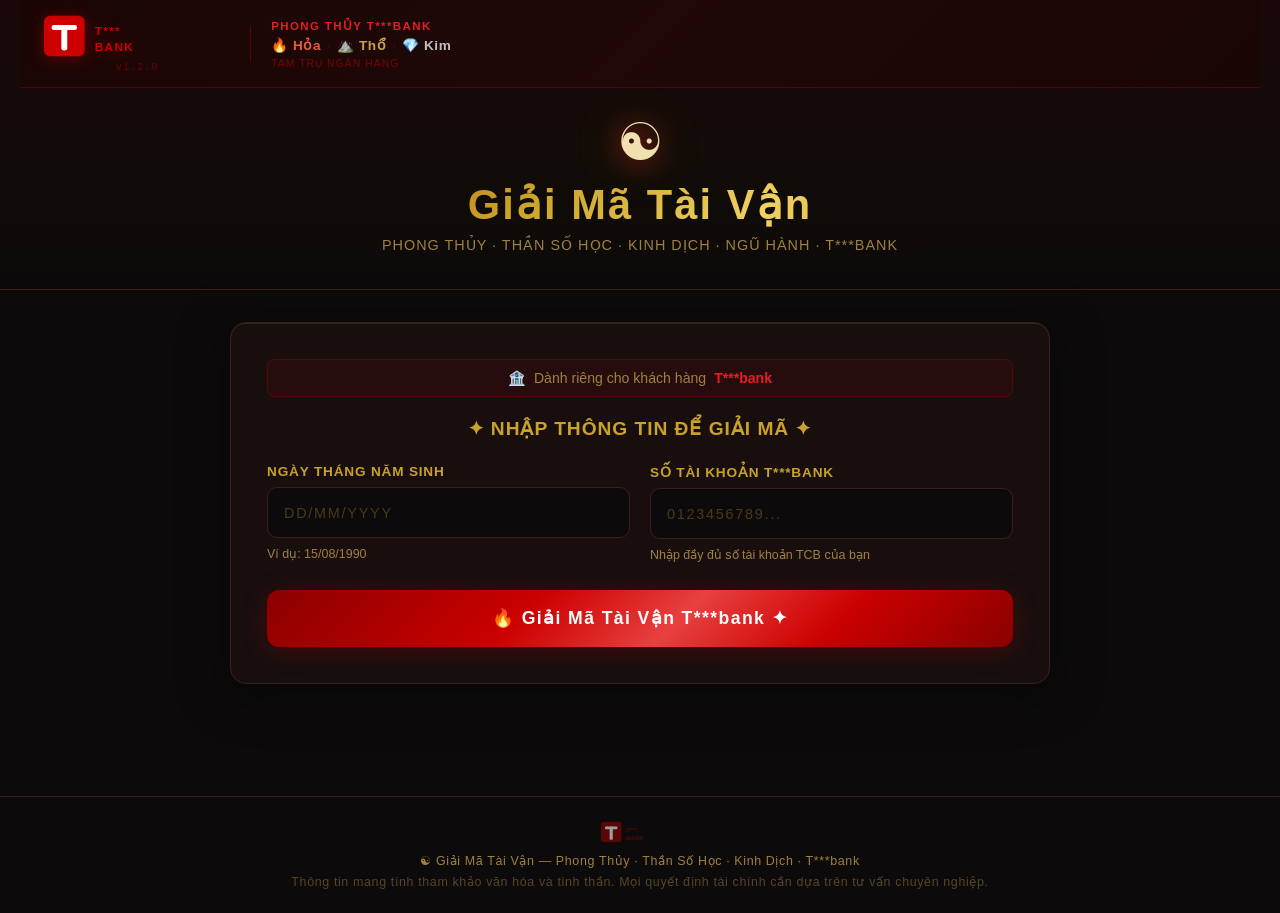
==== commit 381de23a: "fix: move version badge below logo — always left-aligned on all screen sizes" ====
--- a/bank-numerology/index.html
+++ b/bank-numerology/index.html
@@ -5,19 +5,13 @@
   <meta name="viewport" content="width=device-width, initial-scale=1.0">
   <title>Giải Mã Tài Vận T***bank — Phong Thủy Số Tài Khoản</title>
   <meta name="description" content="Khám phá ý nghĩa phong thủy và thần số học ẩn chứa trong số tài khoản T***bank của bạn">
-
-  <!-- ① Load version trước — nguồn duy nhất để cập nhật cache & số version -->
-  <script src="js/version.js"></script>
-
-  <!-- ② Inject CSS với version query string (cache-bust tự động) -->
-  <script>
-    (function () {
-      var l = document.createElement('link');
-      l.rel = 'stylesheet';
-      l.href = 'css/style.css?v=' + APP_VERSION;
-      document.head.appendChild(l);
-    })();
-  </script>
+  <!--
+    ══ CACHE BUSTING ══════════════════════════════════════════
+    Khi deploy: sửa APP_VERSION trong js/version.js, sau đó
+    cập nhật ?v= ở 3 dòng bên dưới cho khớp.
+    ══════════════════════════════════════════════════════════
+  -->
+  <link rel="stylesheet" href="css/style.css?v=1.2.0">
 </head>
 <body>
 
@@ -27,13 +21,16 @@
   <!-- TCB BRAND BAR -->
   <div class="tcb-brand-bar">
     <div class="tcb-logo-wrap">
-      <svg class="tcb-logo-svg" viewBox="0 0 220 52" xmlns="http://www.w3.org/2000/svg">
-        <rect x="0" y="2" width="48" height="48" rx="7" fill="#CC0000"/>
-        <rect x="9" y="13" width="30" height="6" fill="white" rx="2.5"/>
-        <rect x="20.5" y="13" width="7" height="30" fill="white" rx="2.5"/>
-        <text x="60" y="25" font-family="Arial Black,Arial,sans-serif" font-size="14" font-weight="900" fill="#CC0000" letter-spacing="1.5">T***</text>
-        <text x="60" y="44" font-family="Arial Black,Arial,sans-serif" font-size="14" font-weight="900" fill="#CC0000" letter-spacing="1.5">BANK</text>
-      </svg>
+      <div class="tcb-logo-col">
+        <svg class="tcb-logo-svg" viewBox="0 0 220 52" xmlns="http://www.w3.org/2000/svg">
+          <rect x="0" y="2" width="48" height="48" rx="7" fill="#CC0000"/>
+          <rect x="9" y="13" width="30" height="6" fill="white" rx="2.5"/>
+          <rect x="20.5" y="13" width="7" height="30" fill="white" rx="2.5"/>
+          <text x="60" y="25" font-family="Arial Black,Arial,sans-serif" font-size="14" font-weight="900" fill="#CC0000" letter-spacing="1.5">T***</text>
+          <text x="60" y="44" font-family="Arial Black,Arial,sans-serif" font-size="14" font-weight="900" fill="#CC0000" letter-spacing="1.5">BANK</text>
+        </svg>
+        <div class="app-version-badge" id="app-version-badge"></div>
+      </div>
       <div class="tcb-divider-v"></div>
       <div class="tcb-header-pillars">
         <div class="tcb-header-title">Phong Thủy T***bank</div>
@@ -47,9 +44,6 @@
         <div class="tcb-header-desc">Tam Trụ Ngân Hàng</div>
       </div>
     </div>
-
-    <!-- Version badge — hiển thị góc phải brand bar -->
-    <div class="app-version-badge" id="app-version-badge"></div>
   </div>
 
   <!-- MYSTICAL TITLE -->
@@ -70,26 +64,12 @@
       <div class="form-grid">
         <div class="form-group">
           <label for="dob">Ngày Tháng Năm Sinh</label>
-          <input
-            type="text"
-            id="dob"
-            name="dob"
-            placeholder="DD/MM/YYYY"
-            maxlength="10"
-            inputmode="numeric"
-          >
+          <input type="text" id="dob" name="dob" placeholder="DD/MM/YYYY" maxlength="10" inputmode="numeric">
           <small>Ví dụ: 15/08/1990</small>
         </div>
         <div class="form-group">
           <label for="account">Số Tài Khoản T***bank</label>
-          <input
-            type="text"
-            id="account"
-            name="account"
-            placeholder="0123456789..."
-            maxlength="30"
-            inputmode="numeric"
-          >
+          <input type="text" id="account" name="account" placeholder="0123456789..." maxlength="30" inputmode="numeric">
           <small>Nhập đầy đủ số tài khoản TCB của bạn</small>
         </div>
       </div>
@@ -123,20 +103,15 @@
   <p style="margin-top:6px;opacity:0.5">Thông tin mang tính tham khảo văn hóa và tinh thần. Mọi quyết định tài chính cần dựa trên tư vấn chuyên nghiệp.</p>
 </footer>
 
-<!-- ③ Load JS với version query string (cache-bust tự động) -->
-<script>
-  (function () {
-    ['js/analysis.js', 'js/app.js'].forEach(function (src) {
-      document.write('<script src="' + src + '?v=' + APP_VERSION + '"><\/script>');
-    });
-  })();
-</script>
+<!-- Scripts — version.js trước, sau đó app scripts -->
+<script src="js/version.js"></script>
+<script src="js/analysis.js?v=1.2.0"></script>
+<script src="js/app.js?v=1.2.0"></script>
 
 <script>
-  // Hiển thị version number
+  // Hiển thị version (APP_VERSION được định nghĩa trong version.js)
   document.getElementById('app-version-badge').textContent = 'v' + APP_VERSION;
 
-  // Auto-format DOB
   document.getElementById('dob').addEventListener('input', function (e) {
     let v = e.target.value.replace(/\D/g, '');
     if (v.length >= 3) v = v.slice(0, 2) + '/' + v.slice(2);
@@ -144,7 +119,6 @@
     e.target.value = v.slice(0, 10);
   });
 
-  // Chỉ cho nhập số
   document.getElementById('account').addEventListener('input', function (e) {
     e.target.value = e.target.value.replace(/[^\d]/g, '');
   });
--- a/bank-numerology/css/style.css
+++ b/bank-numerology/css/style.css
@@ -0,0 +1,1127 @@
+:root {
+  --gold: #c9a227;
+  --gold-light: #f0d060;
+  --gold-dim: #7a6010;
+  --jade: #00875a;
+  --jade-light: #00b377;
+  --dark-bg: #0c0a0a;
+  --dark-card: #180e0e;
+  --dark-card2: #201414;
+  --border: #3a1e1e;
+  --text: #f0e0b0;
+  --text-dim: #a08040;
+  /* Techcombank brand */
+  --tcb-red: #CC0000;
+  --tcb-red-light: #E31E24;
+  --tcb-red-dim: #7a0000;
+  --tcb-red-glow: rgba(204, 0, 0, 0.25);
+  --tcb-red-subtle: rgba(204, 0, 0, 0.08);
+  /* TCB tri-pillars */
+  --hoa-color: #e85a3a;
+  --tho-color: #c8a050;
+  --kim-color: #c0c0c0;
+}
+
+* { box-sizing: border-box; margin: 0; padding: 0; }
+
+body {
+  font-family: 'Segoe UI', 'Arial', sans-serif;
+  background: var(--dark-bg);
+  color: var(--text);
+  min-height: 100vh;
+  overflow-x: hidden;
+}
+
+/* ========== BACKGROUND PARTICLES ========== */
+#particles-bg {
+  position: fixed;
+  inset: 0;
+  pointer-events: none;
+  z-index: 0;
+  overflow: hidden;
+}
+
+.particle {
+  position: absolute;
+  border-radius: 50%;
+  opacity: 0.15;
+  animation: floatUp linear infinite;
+}
+
+@keyframes floatUp {
+  0% { transform: translateY(100vh) rotate(0deg); opacity: 0; }
+  10% { opacity: 0.2; }
+  90% { opacity: 0.1; }
+  100% { transform: translateY(-100px) rotate(360deg); opacity: 0; }
+}
+
+/* ========== HEADER ========== */
+header {
+  position: relative;
+  z-index: 10;
+  text-align: center;
+  padding: 0 20px 36px;
+  background: linear-gradient(180deg, #1a0808 0%, #110c08 60%, transparent 100%);
+  border-bottom: 1px solid var(--border);
+}
+
+/* TCB brand bar */
+.tcb-brand-bar {
+  background: linear-gradient(135deg, #1a0505 0%, #200808 50%, #1a0505 100%);
+  border-bottom: 1px solid rgba(204,0,0,0.3);
+  padding: 14px 24px;
+  margin-bottom: 28px;
+  display: flex;
+  align-items: center;
+}
+
+/* Version badge */
+.app-version-badge {
+  font-size: 0.65rem;
+  color: rgba(204, 0, 0, 0.4);
+  letter-spacing: 0.08em;
+  font-family: monospace;
+  user-select: none;
+  flex-shrink: 0;
+}
+
+.tcb-logo-col {
+  display: flex;
+  flex-direction: column;
+  align-items: center;
+  gap: 3px;
+}
+
+.tcb-logo-wrap {
+  display: flex;
+  align-items: center;
+  justify-content: center;
+  gap: 20px;
+}
+
+.tcb-logo-svg {
+  height: 44px;
+  width: auto;
+  filter: drop-shadow(0 2px 8px rgba(204,0,0,0.4));
+}
+
+.tcb-divider-v {
+  width: 1px;
+  height: 36px;
+  background: rgba(204,0,0,0.35);
+}
+
+.tcb-flame-badge {
+  display: flex;
+  flex-direction: column;
+  align-items: center;
+  gap: 2px;
+}
+
+/* TCB header tri-pillar */
+.tcb-header-pillars {
+  display: flex;
+  flex-direction: column;
+  align-items: flex-start;
+  gap: 4px;
+}
+
+.tcb-header-title {
+  font-size: 0.72rem;
+  font-weight: 800;
+  color: var(--tcb-red-light);
+  letter-spacing: 0.12em;
+  text-transform: uppercase;
+}
+
+.tcb-header-subs {
+  display: flex;
+  align-items: center;
+  gap: 6px;
+}
+
+.tcb-ph {
+  font-size: 0.85rem;
+  font-weight: 700;
+  letter-spacing: 0.04em;
+}
+
+.tcb-ph-hoa { color: var(--hoa-color); }
+.tcb-ph-tho { color: var(--tho-color); }
+.tcb-ph-kim { color: var(--kim-color); }
+
+.tcb-ph-sep {
+  color: rgba(204,0,0,0.35);
+  font-size: 0.9rem;
+}
+
+.tcb-header-desc {
+  font-size: 0.65rem;
+  color: rgba(204,0,0,0.5);
+  letter-spacing: 0.1em;
+  text-transform: uppercase;
+}
+
+.logo-symbol {
+  font-size: 52px;
+  line-height: 1;
+  margin-bottom: 12px;
+  filter: drop-shadow(0 0 12px rgba(204,0,0,0.5)) drop-shadow(0 0 20px rgba(201,162,39,0.3));
+  animation: pulse-glow 3s ease-in-out infinite;
+}
+
+@keyframes pulse-glow {
+  0%, 100% {
+    filter: drop-shadow(0 0 12px rgba(204,0,0,0.5)) drop-shadow(0 0 20px rgba(201,162,39,0.3));
+  }
+  50% {
+    filter: drop-shadow(0 0 20px rgba(204,0,0,0.8)) drop-shadow(0 0 32px rgba(201,162,39,0.5));
+  }
+}
+
+header h1 {
+  font-size: clamp(1.6rem, 4vw, 2.6rem);
+  font-weight: 800;
+  background: linear-gradient(135deg, var(--tcb-red) 0%, var(--gold) 40%, var(--gold-light) 60%, var(--gold) 80%, var(--tcb-red) 100%);
+  -webkit-background-clip: text;
+  -webkit-text-fill-color: transparent;
+  background-clip: text;
+  letter-spacing: 0.05em;
+  margin-bottom: 8px;
+}
+
+header p.subtitle {
+  color: var(--text-dim);
+  font-size: 0.9rem;
+  letter-spacing: 0.07em;
+  text-transform: uppercase;
+}
+
+/* TCB input badge */
+.tcb-input-badge {
+  display: flex;
+  align-items: center;
+  justify-content: center;
+  gap: 8px;
+  background: var(--tcb-red-subtle);
+  border: 1px solid rgba(204,0,0,0.25);
+  border-radius: 8px;
+  padding: 10px 18px;
+  margin-bottom: 20px;
+  font-size: 0.88rem;
+  color: var(--text-dim);
+}
+
+.tcb-input-badge strong { color: var(--tcb-red-light); }
+
+/* ========== MAIN LAYOUT ========== */
+main {
+  position: relative;
+  z-index: 10;
+  max-width: 860px;
+  margin: 0 auto;
+  padding: 32px 20px 80px;
+}
+
+/* ========== INPUT CARD ========== */
+.input-card {
+  background: var(--dark-card);
+  border: 1px solid var(--border);
+  border-radius: 16px;
+  padding: 36px;
+  margin-bottom: 32px;
+  box-shadow: 0 8px 48px rgba(0,0,0,0.5), inset 0 1px 0 rgba(201,162,39,0.15);
+}
+
+.input-card h2 {
+  font-size: 1.2rem;
+  color: var(--gold);
+  margin-bottom: 24px;
+  text-align: center;
+  letter-spacing: 0.05em;
+  text-transform: uppercase;
+}
+
+.form-grid {
+  display: grid;
+  grid-template-columns: 1fr 1fr;
+  gap: 20px;
+  margin-bottom: 28px;
+}
+
+@media (max-width: 600px) {
+  .form-grid { grid-template-columns: 1fr; }
+  .input-card { padding: 24px; }
+}
+
+.form-group {
+  display: flex;
+  flex-direction: column;
+  gap: 8px;
+}
+
+.form-group label {
+  font-size: 0.85rem;
+  color: var(--gold);
+  letter-spacing: 0.06em;
+  text-transform: uppercase;
+  font-weight: 600;
+}
+
+.form-group input {
+  background: var(--dark-bg);
+  border: 1px solid var(--border);
+  border-radius: 10px;
+  padding: 14px 16px;
+  color: var(--text);
+  font-size: 1.1rem;
+  font-weight: 600;
+  letter-spacing: 0.1em;
+  transition: border-color 0.3s, box-shadow 0.3s;
+  outline: none;
+}
+
+.form-group input::placeholder { color: #4a3a18; font-weight: 400; font-size: 0.9rem; }
+
+.form-group input:focus {
+  border-color: var(--gold);
+  box-shadow: 0 0 0 3px rgba(201,162,39,0.15);
+}
+
+.form-group small {
+  color: var(--text-dim);
+  font-size: 0.78rem;
+}
+
+.btn-analyze {
+  display: block;
+  width: 100%;
+  padding: 18px;
+  background: linear-gradient(135deg, #8a0000 0%, var(--tcb-red) 35%, #e84040 55%, var(--tcb-red) 75%, #8a0000 100%);
+  color: #fff;
+  font-size: 1.1rem;
+  font-weight: 800;
+  letter-spacing: 0.08em;
+  border: none;
+  border-radius: 12px;
+  cursor: pointer;
+  transition: transform 0.2s, box-shadow 0.3s;
+  box-shadow: 0 4px 24px var(--tcb-red-glow);
+}
+
+.btn-analyze:hover {
+  transform: translateY(-2px);
+  box-shadow: 0 8px 32px rgba(204,0,0,0.55);
+}
+
+.btn-analyze:active { transform: translateY(0); }
+
+/* ========== ERROR / LOADING ========== */
+.error-msg {
+  color: #e74c3c;
+  font-size: 0.9rem;
+  text-align: center;
+  margin-top: 12px;
+  display: none;
+}
+
+.loading-overlay {
+  display: none;
+  text-align: center;
+  padding: 48px;
+}
+
+.loading-spinner {
+  width: 60px;
+  height: 60px;
+  border: 4px solid var(--border);
+  border-top-color: var(--gold);
+  border-radius: 50%;
+  animation: spin 0.8s linear infinite;
+  margin: 0 auto 20px;
+}
+
+@keyframes spin { to { transform: rotate(360deg); } }
+
+.loading-text { color: var(--gold); font-size: 1rem; letter-spacing: 0.1em; }
+
+/* ========== REPORT ========== */
+#report {
+  display: none;
+  animation: fadeIn 0.6s ease;
+}
+
+@keyframes fadeIn {
+  from { opacity: 0; transform: translateY(20px); }
+  to { opacity: 1; transform: translateY(0); }
+}
+
+/* Summary banner */
+.report-banner {
+  background: linear-gradient(135deg, #1a1208 0%, #2a1e08 50%, #1a1208 100%);
+  border: 1px solid var(--gold-dim);
+  border-radius: 16px;
+  padding: 36px;
+  text-align: center;
+  margin-bottom: 24px;
+  position: relative;
+  overflow: hidden;
+}
+
+.report-banner::before {
+  content: '';
+  position: absolute;
+  inset: 0;
+  background: radial-gradient(ellipse at 50% 0%, rgba(201,162,39,0.08) 0%, transparent 70%);
+  pointer-events: none;
+}
+
+.report-banner .account-num-display {
+  font-size: clamp(1.8rem, 5vw, 3rem);
+  font-weight: 900;
+  letter-spacing: 0.15em;
+  background: linear-gradient(135deg, var(--gold) 0%, var(--gold-light) 50%, var(--gold) 100%);
+  -webkit-background-clip: text;
+  -webkit-text-fill-color: transparent;
+  background-clip: text;
+  margin-bottom: 8px;
+}
+
+.report-banner .banner-subtitle { color: var(--text-dim); font-size: 0.9rem; letter-spacing: 0.1em; }
+
+.stars-row {
+  display: flex;
+  justify-content: center;
+  gap: 6px;
+  margin: 16px 0;
+  font-size: 1.4rem;
+}
+
+/* Score circle */
+.score-row {
+  display: flex;
+  justify-content: center;
+  gap: 32px;
+  margin-top: 24px;
+  flex-wrap: wrap;
+}
+
+.score-item {
+  text-align: center;
+}
+
+.score-circle {
+  width: 80px;
+  height: 80px;
+  border-radius: 50%;
+  border: 3px solid var(--gold-dim);
+  display: flex;
+  flex-direction: column;
+  align-items: center;
+  justify-content: center;
+  margin: 0 auto 8px;
+  background: var(--dark-bg);
+  position: relative;
+}
+
+.score-circle .score-val {
+  font-size: 1.5rem;
+  font-weight: 900;
+  color: var(--gold-light);
+  line-height: 1;
+}
+
+.score-circle .score-unit {
+  font-size: 0.65rem;
+  color: var(--text-dim);
+}
+
+.score-item .score-label {
+  font-size: 0.78rem;
+  color: var(--text-dim);
+  letter-spacing: 0.05em;
+}
+
+/* ========== SECTION CARDS ========== */
+.section-card {
+  background: var(--dark-card);
+  border: 1px solid var(--border);
+  border-radius: 16px;
+  padding: 28px 32px;
+  margin-bottom: 20px;
+  position: relative;
+  overflow: hidden;
+}
+
+.section-card::before {
+  content: '';
+  position: absolute;
+  top: 0; left: 0; right: 0;
+  height: 2px;
+  background: linear-gradient(90deg, transparent, var(--gold), transparent);
+}
+
+.section-card-tcb::before {
+  background: linear-gradient(90deg, transparent, var(--tcb-red), transparent);
+}
+
+.tab-wrapper {
+  background: var(--dark-card);
+  border: 1px solid var(--border);
+  border-radius: 16px;
+  margin-bottom: 24px;
+  overflow: hidden;
+}
+
+.tab-wrapper .tab-nav {
+  padding: 0 20px;
+  background: var(--dark-card2);
+  border-bottom: 2px solid var(--border);
+}
+
+.tab-wrapper .tab-panels {
+  padding: 28px 32px;
+}
+
+@media (max-width: 600px) {
+  .tab-wrapper .tab-panels { padding: 20px 18px; }
+  .tab-btn { padding: 12px 14px; font-size: 0.82rem; }
+}
+
+.section-header {
+  display: flex;
+  align-items: center;
+  gap: 12px;
+  margin-bottom: 20px;
+}
+
+.section-icon {
+  font-size: 1.8rem;
+  flex-shrink: 0;
+}
+
+.section-title {
+  font-size: 1.15rem;
+  font-weight: 700;
+  color: var(--gold);
+  letter-spacing: 0.04em;
+}
+
+.section-subtitle {
+  font-size: 0.8rem;
+  color: var(--text-dim);
+  letter-spacing: 0.06em;
+  text-transform: uppercase;
+}
+
+/* ========== NUMBER BREAKDOWN ========== */
+.digit-row {
+  display: flex;
+  flex-wrap: wrap;
+  gap: 8px;
+  margin-bottom: 16px;
+}
+
+.digit-chip {
+  display: flex;
+  flex-direction: column;
+  align-items: center;
+  background: var(--dark-card2);
+  border: 1px solid var(--border);
+  border-radius: 10px;
+  padding: 10px 14px;
+  min-width: 52px;
+  transition: border-color 0.2s;
+}
+
+.digit-chip:hover { border-color: var(--gold-dim); }
+
+.digit-chip .d-num {
+  font-size: 1.4rem;
+  font-weight: 900;
+  color: var(--gold-light);
+  line-height: 1;
+}
+
+.digit-chip .d-label {
+  font-size: 0.65rem;
+  color: var(--text-dim);
+  margin-top: 4px;
+  text-align: center;
+  max-width: 60px;
+}
+
+.arrow-chip {
+  display: flex;
+  align-items: center;
+  color: var(--gold-dim);
+  font-size: 1.2rem;
+  padding-top: 8px;
+}
+
+.result-chip {
+  display: flex;
+  align-items: center;
+  gap: 10px;
+  background: linear-gradient(135deg, #2a1e08, #3a2a10);
+  border: 1px solid var(--gold-dim);
+  border-radius: 12px;
+  padding: 12px 20px;
+  margin: 12px 0;
+}
+
+.result-chip .r-num {
+  font-size: 2rem;
+  font-weight: 900;
+  color: var(--gold-light);
+  line-height: 1;
+}
+
+.result-chip .r-info { flex: 1; }
+.result-chip .r-name { font-weight: 700; color: var(--text); font-size: 1rem; }
+.result-chip .r-desc { color: var(--text-dim); font-size: 0.85rem; margin-top: 2px; }
+
+/* ========== TABS ========== */
+.tab-nav {
+  display: flex;
+  gap: 6px;
+  margin-bottom: 0;
+  overflow-x: auto;
+  scrollbar-width: none;
+  padding-bottom: 0;
+  border-bottom: 2px solid var(--border);
+}
+
+.tab-nav::-webkit-scrollbar { display: none; }
+
+.tab-btn {
+  flex-shrink: 0;
+  display: flex;
+  align-items: center;
+  gap: 7px;
+  padding: 13px 20px;
+  background: transparent;
+  border: none;
+  border-bottom: 3px solid transparent;
+  margin-bottom: -2px;
+  color: var(--text-dim);
+  font-size: 0.9rem;
+  font-weight: 600;
+  letter-spacing: 0.04em;
+  cursor: pointer;
+  transition: color 0.2s, border-color 0.2s;
+  white-space: nowrap;
+}
+
+.tab-btn:hover { color: var(--text); }
+
+.tab-btn.active {
+  color: var(--gold-light);
+  border-bottom-color: var(--gold);
+}
+
+.tab-btn .tab-icon { font-size: 1.1rem; }
+
+.tab-panels {
+  position: relative;
+}
+
+.tab-panel {
+  display: none;
+  animation: fadeIn 0.35s ease;
+}
+
+.tab-panel.active { display: block; }
+
+/* ========== TEXT CONTENT ========== */
+.analysis-text {
+  color: var(--text);
+  line-height: 1.9;
+  font-size: 1.05rem;
+}
+
+.analysis-text p { margin-bottom: 16px; }
+
+.analysis-text strong {
+  color: var(--gold-light);
+  font-weight: 800;
+}
+
+.key-insight {
+  font-size: 1.2rem;
+  font-weight: 700;
+  color: var(--text);
+  line-height: 1.75;
+  margin-bottom: 20px;
+  padding: 18px 22px;
+  background: linear-gradient(135deg, rgba(201,162,39,0.05), transparent);
+  border-radius: 10px;
+  border: 1px solid rgba(201,162,39,0.12);
+}
+
+.key-insight em { color: var(--gold-light); font-style: normal; font-weight: 800; }
+
+.highlight-box {
+  background: linear-gradient(135deg, rgba(0,135,90,0.12), rgba(0,135,90,0.05));
+  border-left: 4px solid var(--jade);
+  border-radius: 0 10px 10px 0;
+  padding: 18px 22px;
+  margin: 20px 0;
+  color: var(--text);
+  font-size: 1.05rem;
+  font-weight: 500;
+  line-height: 1.85;
+}
+
+.highlight-box strong { color: var(--jade-light); font-weight: 800; font-size: 1.1rem; }
+
+.gold-highlight {
+  background: linear-gradient(135deg, rgba(201,162,39,0.1), rgba(201,162,39,0.04));
+  border-left: 4px solid var(--gold);
+  border-radius: 0 10px 10px 0;
+  padding: 18px 22px;
+  margin: 20px 0;
+  font-size: 1.05rem;
+  font-weight: 500;
+  line-height: 1.85;
+}
+
+.gold-highlight strong { color: var(--gold-light); font-weight: 800; font-size: 1.1rem; }
+
+/* ========== LUCKY SEQUENCES ========== */
+.sequences-grid {
+  display: grid;
+  grid-template-columns: repeat(auto-fill, minmax(180px, 1fr));
+  gap: 14px;
+  margin-top: 8px;
+}
+
+.seq-card {
+  background: var(--dark-card2);
+  border: 1px solid var(--border);
+  border-radius: 12px;
+  padding: 16px;
+  text-align: center;
+  transition: border-color 0.2s, transform 0.2s;
+}
+
+.seq-card:hover { border-color: var(--gold-dim); transform: translateY(-2px); }
+
+.seq-card.found {
+  border-color: var(--jade);
+  background: linear-gradient(135deg, rgba(0,135,90,0.08), var(--dark-card2));
+}
+
+.seq-num {
+  font-size: 1.5rem;
+  font-weight: 900;
+  letter-spacing: 0.12em;
+  margin-bottom: 6px;
+  color: var(--gold-light);
+}
+
+.seq-card.found .seq-num { color: var(--jade-light); }
+
+.seq-name { font-size: 0.85rem; font-weight: 600; margin-bottom: 4px; color: var(--text); }
+.seq-mean { font-size: 0.75rem; color: var(--text-dim); line-height: 1.4; }
+.seq-badge {
+  display: inline-block;
+  background: var(--jade);
+  color: white;
+  font-size: 0.65rem;
+  padding: 2px 8px;
+  border-radius: 20px;
+  margin-top: 6px;
+  font-weight: 700;
+  letter-spacing: 0.05em;
+}
+
+/* ========== FIVE ELEMENTS ========== */
+.elements-display {
+  display: flex;
+  justify-content: center;
+  gap: 12px;
+  margin: 20px 0;
+  flex-wrap: wrap;
+}
+
+.elem-badge {
+  display: flex;
+  flex-direction: column;
+  align-items: center;
+  padding: 16px 20px;
+  border-radius: 12px;
+  border: 2px solid transparent;
+  font-size: 0.85rem;
+  font-weight: 600;
+  min-width: 80px;
+  transition: transform 0.2s;
+}
+
+.elem-badge:hover { transform: scale(1.05); }
+
+.elem-badge .e-icon { font-size: 1.8rem; margin-bottom: 6px; }
+.elem-badge .e-name { font-size: 0.9rem; font-weight: 700; }
+.elem-badge .e-nums { font-size: 0.72rem; opacity: 0.8; }
+
+.elem-kim { background: rgba(180,180,180,0.1); border-color: #b0b0b0; color: #d0d0d0; }
+.elem-moc { background: rgba(0,135,90,0.1); border-color: #00875a; color: #00cc88; }
+.elem-thuy { background: rgba(30,80,180,0.1); border-color: #1e50b4; color: #4a90e8; }
+.elem-hoa { background: rgba(200,60,30,0.1); border-color: #c83c1e; color: #e85a3a; }
+.elem-tho { background: rgba(150,100,30,0.1); border-color: #966420; color: #c8a050; }
+
+.elem-badge.active {
+  box-shadow: 0 0 20px currentColor;
+  transform: scale(1.1);
+}
+
+/* ========== COMPATIBILITY BAR ========== */
+.compat-bar-wrap {
+  margin: 12px 0;
+}
+
+.compat-label {
+  display: flex;
+  justify-content: space-between;
+  margin-bottom: 6px;
+  font-size: 0.85rem;
+}
+
+.compat-label span:first-child { color: var(--text-dim); }
+.compat-label span:last-child { color: var(--gold); font-weight: 700; }
+
+.compat-bar {
+  height: 10px;
+  background: var(--dark-card2);
+  border-radius: 5px;
+  overflow: hidden;
+  border: 1px solid var(--border);
+}
+
+.compat-fill {
+  height: 100%;
+  border-radius: 5px;
+  background: linear-gradient(90deg, var(--jade), var(--gold));
+  transition: width 1.5s cubic-bezier(0.4,0,0.2,1);
+  width: 0;
+}
+
+/* ========== ICHING HEXAGRAM ========== */
+.hexagram-display {
+  text-align: center;
+  margin: 16px 0;
+}
+
+.hex-lines {
+  display: inline-flex;
+  flex-direction: column;
+  gap: 5px;
+  margin-bottom: 12px;
+}
+
+.hex-line {
+  width: 80px;
+  height: 8px;
+  background: var(--gold);
+  border-radius: 2px;
+  position: relative;
+}
+
+.hex-line.broken::before,
+.hex-line.broken::after {
+  content: '';
+  position: absolute;
+  top: 0; bottom: 0;
+  width: 35px;
+  background: var(--dark-card);
+  border-radius: 2px;
+}
+
+.hex-line.broken::before { left: 0; }
+.hex-line.broken::after { right: 0; }
+
+.hex-name { font-size: 1.2rem; font-weight: 700; color: var(--gold); }
+.hex-meaning { font-size: 0.85rem; color: var(--text-dim); }
+
+/* ========== FINAL VERDICT ========== */
+.verdict-card {
+  background: linear-gradient(135deg, #1a1208, #2a1e08, #1a1208);
+  border: 2px solid var(--gold-dim);
+  border-radius: 16px;
+  padding: 32px;
+  text-align: center;
+  margin-bottom: 20px;
+  position: relative;
+  overflow: hidden;
+}
+
+.verdict-card::after {
+  content: '☯';
+  position: absolute;
+  font-size: 200px;
+  right: -40px;
+  bottom: -60px;
+  opacity: 0.03;
+  color: var(--gold);
+}
+
+.verdict-title {
+  font-size: 1rem;
+  text-transform: uppercase;
+  letter-spacing: 0.15em;
+  color: var(--gold-dim);
+  margin-bottom: 16px;
+}
+
+.verdict-statement {
+  font-size: clamp(1.1rem, 2.5vw, 1.4rem);
+  font-weight: 700;
+  color: var(--text);
+  line-height: 1.7;
+  margin-bottom: 20px;
+}
+
+.verdict-statement em { color: var(--gold-light); font-style: normal; }
+
+/* ========== ACTION BUTTONS ========== */
+.action-row {
+  display: flex;
+  gap: 12px;
+  justify-content: center;
+  flex-wrap: wrap;
+  margin-top: 16px;
+}
+
+.btn-secondary {
+  padding: 12px 28px;
+  background: transparent;
+  border: 1px solid var(--gold-dim);
+  border-radius: 10px;
+  color: var(--gold);
+  font-size: 0.9rem;
+  font-weight: 600;
+  cursor: pointer;
+  letter-spacing: 0.05em;
+  transition: background 0.2s, border-color 0.2s;
+}
+
+.btn-secondary:hover {
+  background: rgba(201,162,39,0.08);
+  border-color: var(--gold);
+}
+
+.btn-print {
+  padding: 12px 28px;
+  background: var(--jade);
+  border: 1px solid var(--jade-light);
+  border-radius: 10px;
+  color: white;
+  font-size: 0.9rem;
+  font-weight: 700;
+  cursor: pointer;
+  letter-spacing: 0.05em;
+  transition: background 0.2s;
+}
+
+.btn-print:hover { background: var(--jade-light); }
+
+/* ========== FOOTER ========== */
+footer {
+  position: relative;
+  z-index: 10;
+  text-align: center;
+  padding: 24px 20px;
+  border-top: 1px solid var(--border);
+  color: var(--text-dim);
+  font-size: 0.78rem;
+  letter-spacing: 0.05em;
+}
+
+/* ========== PRINT ========== */
+@media print {
+  body { background: white; color: black; }
+  #particles-bg, header .subtitle, .input-card, .action-row, footer, .tab-nav { display: none; }
+  .tab-panel { display: block !important; }
+  .tab-wrapper { border: none; }
+  .section-card, .report-banner, .verdict-card, .tab-wrapper {
+    border: 1px solid #ccc;
+    box-shadow: none;
+    break-inside: avoid;
+  }
+  * { color: black !important; background: white !important; }
+  .digit-chip .d-num, .score-val, .result-chip .r-num, .seq-num, .section-title,
+  .verdict-statement em, .key-insight em { color: #8a6010 !important; }
+}
+
+/* ========== DIVIDER ========== */
+.gold-divider {
+  display: flex;
+  align-items: center;
+  gap: 12px;
+  margin: 8px 0 20px;
+}
+
+.gold-divider::before, .gold-divider::after {
+  content: '';
+  flex: 1;
+  height: 1px;
+  background: var(--border);
+}
+
+.gold-divider span { color: var(--gold-dim); font-size: 1rem; }
+
+/* Tag pills */
+.tag-row { display: flex; flex-wrap: wrap; gap: 8px; margin-top: 12px; }
+.tag-pill {
+  padding: 4px 12px;
+  background: rgba(201,162,39,0.1);
+  border: 1px solid var(--gold-dim);
+  border-radius: 20px;
+  font-size: 0.78rem;
+  color: var(--gold);
+  letter-spacing: 0.04em;
+}
+
+/* ========== TCB HIGHLIGHT BOX ========== */
+.tcb-highlight {
+  background: linear-gradient(135deg, var(--tcb-red-subtle), rgba(204,0,0,0.03));
+  border-left: 4px solid var(--tcb-red);
+  border-radius: 0 10px 10px 0;
+  padding: 18px 22px;
+  margin: 20px 0;
+  font-size: 1.05rem;
+  font-weight: 500;
+  line-height: 1.85;
+}
+
+.tcb-highlight strong { color: var(--tcb-red-light); font-weight: 800; font-size: 1.1rem; }
+
+/* ========== TCB TRI-PILLARS ========== */
+.tcb-pillars {
+  display: grid;
+  grid-template-columns: repeat(3, 1fr);
+  gap: 14px;
+  margin: 20px 0;
+}
+
+@media (max-width: 500px) { .tcb-pillars { grid-template-columns: 1fr; } }
+
+.tcb-pillar {
+  border-radius: 12px;
+  padding: 18px 16px;
+  text-align: center;
+  border: 1px solid transparent;
+  transition: transform 0.2s;
+}
+
+.tcb-pillar:hover { transform: translateY(-3px); }
+
+.tcb-pillar .p-icon { font-size: 1.8rem; margin-bottom: 8px; }
+.tcb-pillar .p-name { font-size: 1rem; font-weight: 800; margin-bottom: 4px; }
+.tcb-pillar .p-sub  { font-size: 0.78rem; font-weight: 600; letter-spacing: 0.05em; opacity: 0.85; margin-bottom: 8px; }
+.tcb-pillar .p-desc { font-size: 0.82rem; line-height: 1.6; opacity: 0.9; }
+
+.tcb-pillar-hoa {
+  background: linear-gradient(135deg, rgba(232,90,58,0.12), rgba(204,0,0,0.06));
+  border-color: #e85a3a;
+  color: #e85a3a;
+}
+
+.tcb-pillar-tho {
+  background: linear-gradient(135deg, rgba(200,160,80,0.12), rgba(200,160,80,0.05));
+  border-color: #c8a050;
+  color: #c8a050;
+}
+
+.tcb-pillar-kim {
+  background: linear-gradient(135deg, rgba(200,200,200,0.1), rgba(200,200,200,0.04));
+  border-color: #c0c0c0;
+  color: #d0d0d0;
+}
+
+/* ========== TCB RELATION CARD ========== */
+.tcb-relation-card {
+  background: linear-gradient(135deg, rgba(204,0,0,0.07), rgba(204,0,0,0.02));
+  border: 1px solid rgba(204,0,0,0.3);
+  border-radius: 14px;
+  padding: 24px 26px;
+  margin: 20px 0;
+  position: relative;
+  overflow: hidden;
+}
+
+.tcb-relation-card::before {
+  content: '🔥';
+  position: absolute;
+  font-size: 120px;
+  right: -20px;
+  bottom: -30px;
+  opacity: 0.05;
+  line-height: 1;
+}
+
+.tcb-relation-title {
+  font-size: 1.1rem;
+  font-weight: 800;
+  color: var(--tcb-red-light);
+  margin-bottom: 12px;
+  letter-spacing: 0.03em;
+}
+
+.tcb-relation-score {
+  display: inline-flex;
+  align-items: center;
+  gap: 8px;
+  background: rgba(204,0,0,0.12);
+  border: 1px solid rgba(204,0,0,0.3);
+  border-radius: 20px;
+  padding: 4px 14px;
+  margin-bottom: 14px;
+  font-size: 0.85rem;
+  font-weight: 700;
+  color: var(--tcb-red-light);
+}
+
+.tcb-relation-desc {
+  font-size: 1.05rem;
+  line-height: 1.85;
+  color: var(--text);
+  margin-bottom: 14px;
+}
+
+.tcb-relation-advice {
+  font-size: 0.95rem;
+  line-height: 1.75;
+  color: var(--text-dim);
+  font-style: italic;
+  border-top: 1px solid rgba(204,0,0,0.15);
+  padding-top: 12px;
+}
+
+/* Tab button TCB special */
+.tab-btn.tab-tcb.active {
+  color: var(--tcb-red-light);
+  border-bottom-color: var(--tcb-red);
+}
+
+.tab-btn.tab-tcb:hover { color: var(--tcb-red-light); }
+
+/* Compat bar TCB variant */
+.compat-fill-tcb {
+  background: linear-gradient(90deg, var(--tcb-red-dim), var(--tcb-red), #e84040);
+}
+
+/* Narrative block inside verdict-card */
+.verdict-tcb-narrative {
+  text-align: left;
+  margin: 20px 0;
+  font-size: 1rem;
+}
+
+/* ========== FOOTER TCB ========== */
+.footer-tcb-logo {
+  display: flex;
+  justify-content: center;
+  margin-bottom: 10px;
+  opacity: 0.6;
+}
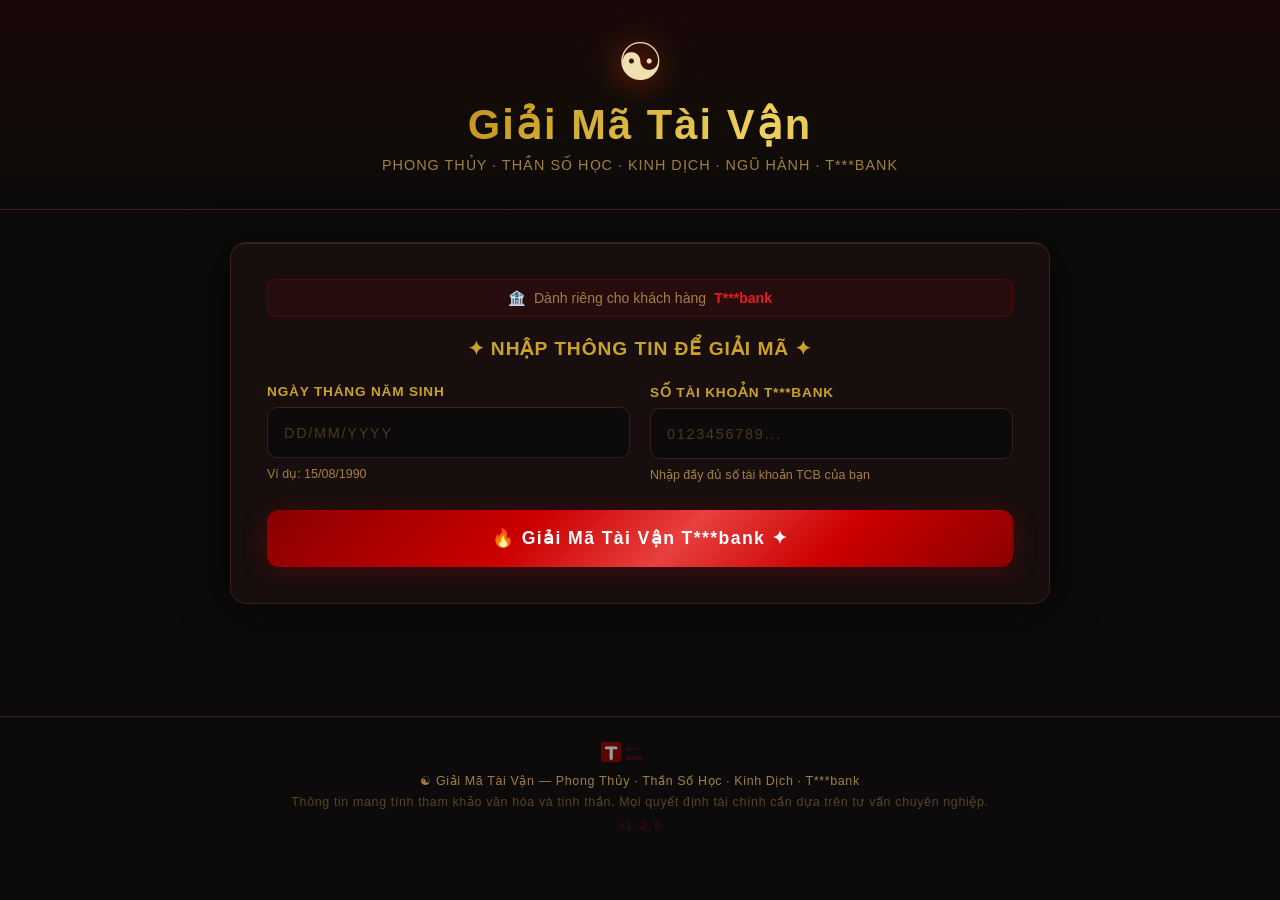
==== commit 69d7ca90: "fix: remove top brand bar, move version badge to footer" ====
--- a/bank-numerology/index.html
+++ b/bank-numerology/index.html
@@ -18,34 +18,6 @@
 <div id="particles-bg"></div>
 
 <header>
-  <!-- TCB BRAND BAR -->
-  <div class="tcb-brand-bar">
-    <div class="tcb-logo-wrap">
-      <div class="tcb-logo-col">
-        <svg class="tcb-logo-svg" viewBox="0 0 220 52" xmlns="http://www.w3.org/2000/svg">
-          <rect x="0" y="2" width="48" height="48" rx="7" fill="#CC0000"/>
-          <rect x="9" y="13" width="30" height="6" fill="white" rx="2.5"/>
-          <rect x="20.5" y="13" width="7" height="30" fill="white" rx="2.5"/>
-          <text x="60" y="25" font-family="Arial Black,Arial,sans-serif" font-size="14" font-weight="900" fill="#CC0000" letter-spacing="1.5">T***</text>
-          <text x="60" y="44" font-family="Arial Black,Arial,sans-serif" font-size="14" font-weight="900" fill="#CC0000" letter-spacing="1.5">BANK</text>
-        </svg>
-        <div class="app-version-badge" id="app-version-badge"></div>
-      </div>
-      <div class="tcb-divider-v"></div>
-      <div class="tcb-header-pillars">
-        <div class="tcb-header-title">Phong Thủy T***bank</div>
-        <div class="tcb-header-subs">
-          <span class="tcb-ph tcb-ph-hoa">🔥 Hỏa</span>
-          <span class="tcb-ph-sep">·</span>
-          <span class="tcb-ph tcb-ph-tho">⛰️ Thổ</span>
-          <span class="tcb-ph-sep">·</span>
-          <span class="tcb-ph tcb-ph-kim">💎 Kim</span>
-        </div>
-        <div class="tcb-header-desc">Tam Trụ Ngân Hàng</div>
-      </div>
-    </div>
-  </div>
-
   <!-- MYSTICAL TITLE -->
   <div class="logo-symbol">☯</div>
   <h1>Giải Mã Tài Vận</h1>
@@ -101,6 +73,7 @@
   </div>
   <p>☯ Giải Mã Tài Vận — Phong Thủy · Thần Số Học · Kinh Dịch · T***bank</p>
   <p style="margin-top:6px;opacity:0.5">Thông tin mang tính tham khảo văn hóa và tinh thần. Mọi quyết định tài chính cần dựa trên tư vấn chuyên nghiệp.</p>
+  <p class="app-version-badge" id="app-version-badge" style="margin-top:10px"></p>
 </footer>
 
 <!-- Scripts — version.js trước, sau đó app scripts -->
--- a/bank-numerology/css/style.css
+++ b/bank-numerology/css/style.css
@@ -60,7 +60,7 @@
   position: relative;
   z-index: 10;
   text-align: center;
-  padding: 0 20px 36px;
+  padding: 36px 20px 36px;
   background: linear-gradient(180deg, #1a0808 0%, #110c08 60%, transparent 100%);
   border-bottom: 1px solid var(--border);
 }
@@ -78,11 +78,10 @@
 /* Version badge */
 .app-version-badge {
   font-size: 0.65rem;
-  color: rgba(204, 0, 0, 0.4);
+  color: rgba(204, 0, 0, 0.35);
   letter-spacing: 0.08em;
   font-family: monospace;
   user-select: none;
-  flex-shrink: 0;
 }
 
 .tcb-logo-col {
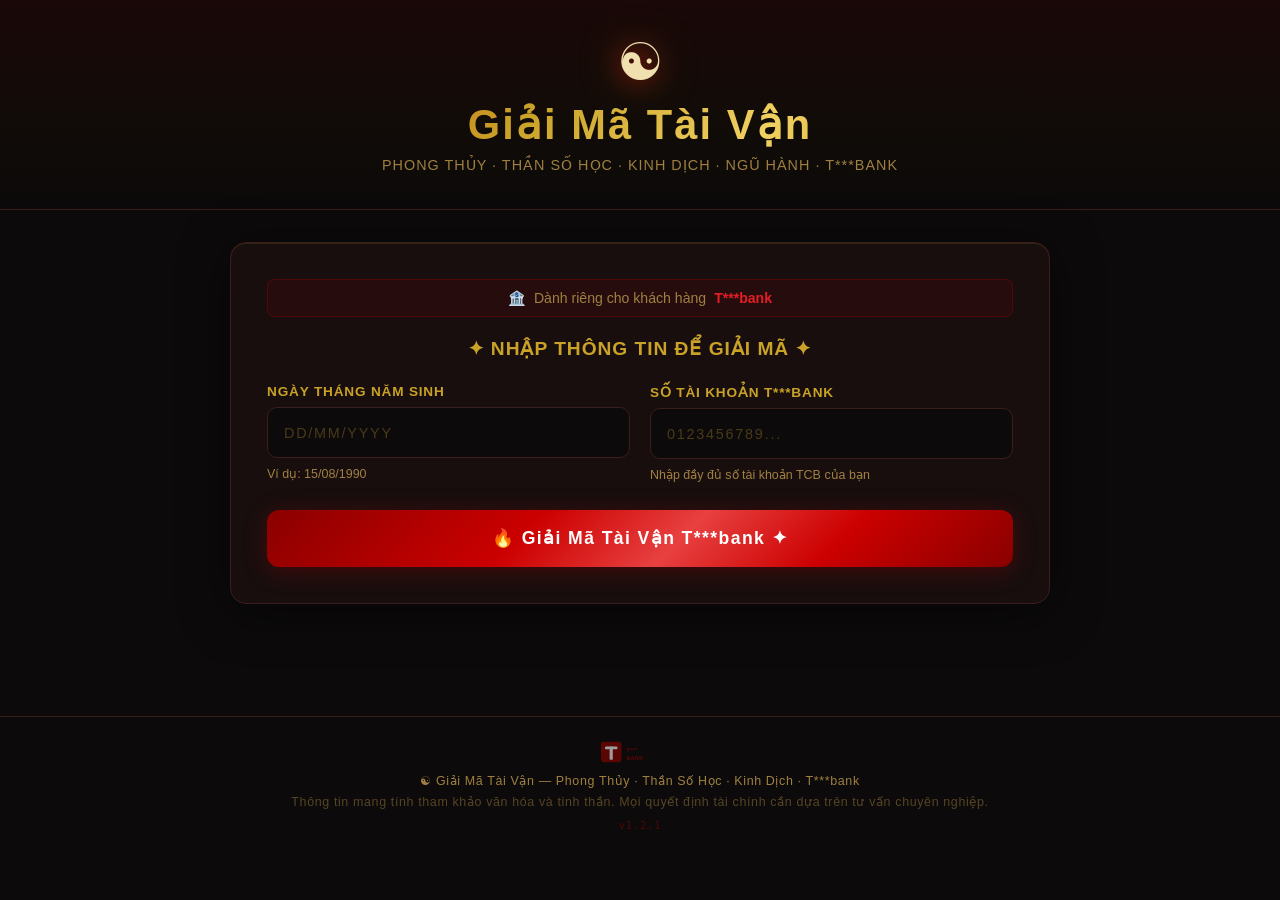
==== commit b00821b1: "fix: cross-browser compatibility + mobile responsive + cleanup dead CSS (v1.2.1) - Add top/right/bot" ====
--- a/bank-numerology/index.html
+++ b/bank-numerology/index.html
@@ -11,7 +11,7 @@
     cập nhật ?v= ở 3 dòng bên dưới cho khớp.
     ══════════════════════════════════════════════════════════
   -->
-  <link rel="stylesheet" href="css/style.css?v=1.2.0">
+  <link rel="stylesheet" href="css/style.css?v=1.2.1">
 </head>
 <body>
 
@@ -78,8 +78,8 @@
 
 <!-- Scripts — version.js trước, sau đó app scripts -->
 <script src="js/version.js"></script>
-<script src="js/analysis.js?v=1.2.0"></script>
-<script src="js/app.js?v=1.2.0"></script>
+<script src="js/analysis.js?v=1.2.1"></script>
+<script src="js/app.js?v=1.2.1"></script>
 
 <script>
   // Hiển thị version (APP_VERSION được định nghĩa trong version.js)
--- a/bank-numerology/css/style.css
+++ b/bank-numerology/css/style.css
@@ -35,6 +35,7 @@
 /* ========== BACKGROUND PARTICLES ========== */
 #particles-bg {
   position: fixed;
+  top: 0; right: 0; bottom: 0; left: 0; /* fallback for Safari < 15.4 */
   inset: 0;
   pointer-events: none;
   z-index: 0;
@@ -63,16 +64,6 @@
   padding: 36px 20px 36px;
   background: linear-gradient(180deg, #1a0808 0%, #110c08 60%, transparent 100%);
   border-bottom: 1px solid var(--border);
-}
-
-/* TCB brand bar */
-.tcb-brand-bar {
-  background: linear-gradient(135deg, #1a0505 0%, #200808 50%, #1a0505 100%);
-  border-bottom: 1px solid rgba(204,0,0,0.3);
-  padding: 14px 24px;
-  margin-bottom: 28px;
-  display: flex;
-  align-items: center;
 }
 
 /* Version badge */
@@ -82,83 +73,6 @@
   letter-spacing: 0.08em;
   font-family: monospace;
   user-select: none;
-}
-
-.tcb-logo-col {
-  display: flex;
-  flex-direction: column;
-  align-items: center;
-  gap: 3px;
-}
-
-.tcb-logo-wrap {
-  display: flex;
-  align-items: center;
-  justify-content: center;
-  gap: 20px;
-}
-
-.tcb-logo-svg {
-  height: 44px;
-  width: auto;
-  filter: drop-shadow(0 2px 8px rgba(204,0,0,0.4));
-}
-
-.tcb-divider-v {
-  width: 1px;
-  height: 36px;
-  background: rgba(204,0,0,0.35);
-}
-
-.tcb-flame-badge {
-  display: flex;
-  flex-direction: column;
-  align-items: center;
-  gap: 2px;
-}
-
-/* TCB header tri-pillar */
-.tcb-header-pillars {
-  display: flex;
-  flex-direction: column;
-  align-items: flex-start;
-  gap: 4px;
-}
-
-.tcb-header-title {
-  font-size: 0.72rem;
-  font-weight: 800;
-  color: var(--tcb-red-light);
-  letter-spacing: 0.12em;
-  text-transform: uppercase;
-}
-
-.tcb-header-subs {
-  display: flex;
-  align-items: center;
-  gap: 6px;
-}
-
-.tcb-ph {
-  font-size: 0.85rem;
-  font-weight: 700;
-  letter-spacing: 0.04em;
-}
-
-.tcb-ph-hoa { color: var(--hoa-color); }
-.tcb-ph-tho { color: var(--tho-color); }
-.tcb-ph-kim { color: var(--kim-color); }
-
-.tcb-ph-sep {
-  color: rgba(204,0,0,0.35);
-  font-size: 0.9rem;
-}
-
-.tcb-header-desc {
-  font-size: 0.65rem;
-  color: rgba(204,0,0,0.5);
-  letter-spacing: 0.1em;
-  text-transform: uppercase;
 }
 
 .logo-symbol {
@@ -251,6 +165,8 @@
 @media (max-width: 600px) {
   .form-grid { grid-template-columns: 1fr; }
   .input-card { padding: 24px; }
+  .section-card { padding: 20px 18px; }
+  .two-col-grid { grid-template-columns: 1fr !important; }
 }
 
 .form-group {
@@ -464,29 +380,6 @@
   background: linear-gradient(90deg, transparent, var(--tcb-red), transparent);
 }
 
-.tab-wrapper {
-  background: var(--dark-card);
-  border: 1px solid var(--border);
-  border-radius: 16px;
-  margin-bottom: 24px;
-  overflow: hidden;
-}
-
-.tab-wrapper .tab-nav {
-  padding: 0 20px;
-  background: var(--dark-card2);
-  border-bottom: 2px solid var(--border);
-}
-
-.tab-wrapper .tab-panels {
-  padding: 28px 32px;
-}
-
-@media (max-width: 600px) {
-  .tab-wrapper .tab-panels { padding: 20px 18px; }
-  .tab-btn { padding: 12px 14px; font-size: 0.82rem; }
-}
-
 .section-header {
   display: flex;
   align-items: center;
@@ -579,58 +472,6 @@
 .result-chip .r-info { flex: 1; }
 .result-chip .r-name { font-weight: 700; color: var(--text); font-size: 1rem; }
 .result-chip .r-desc { color: var(--text-dim); font-size: 0.85rem; margin-top: 2px; }
-
-/* ========== TABS ========== */
-.tab-nav {
-  display: flex;
-  gap: 6px;
-  margin-bottom: 0;
-  overflow-x: auto;
-  scrollbar-width: none;
-  padding-bottom: 0;
-  border-bottom: 2px solid var(--border);
-}
-
-.tab-nav::-webkit-scrollbar { display: none; }
-
-.tab-btn {
-  flex-shrink: 0;
-  display: flex;
-  align-items: center;
-  gap: 7px;
-  padding: 13px 20px;
-  background: transparent;
-  border: none;
-  border-bottom: 3px solid transparent;
-  margin-bottom: -2px;
-  color: var(--text-dim);
-  font-size: 0.9rem;
-  font-weight: 600;
-  letter-spacing: 0.04em;
-  cursor: pointer;
-  transition: color 0.2s, border-color 0.2s;
-  white-space: nowrap;
-}
-
-.tab-btn:hover { color: var(--text); }
-
-.tab-btn.active {
-  color: var(--gold-light);
-  border-bottom-color: var(--gold);
-}
-
-.tab-btn .tab-icon { font-size: 1.1rem; }
-
-.tab-panels {
-  position: relative;
-}
-
-.tab-panel {
-  display: none;
-  animation: fadeIn 0.35s ease;
-}
-
-.tab-panel.active { display: block; }
 
 /* ========== TEXT CONTENT ========== */
 .analysis-text {
@@ -939,10 +780,8 @@
 /* ========== PRINT ========== */
 @media print {
   body { background: white; color: black; }
-  #particles-bg, header .subtitle, .input-card, .action-row, footer, .tab-nav { display: none; }
-  .tab-panel { display: block !important; }
-  .tab-wrapper { border: none; }
-  .section-card, .report-banner, .verdict-card, .tab-wrapper {
+  #particles-bg, header .subtitle, .input-card, .action-row, footer { display: none; }
+  .section-card, .report-banner, .verdict-card {
     border: 1px solid #ccc;
     box-shadow: none;
     break-inside: avoid;
@@ -1097,14 +936,6 @@
   padding-top: 12px;
 }
 
-/* Tab button TCB special */
-.tab-btn.tab-tcb.active {
-  color: var(--tcb-red-light);
-  border-bottom-color: var(--tcb-red);
-}
-
-.tab-btn.tab-tcb:hover { color: var(--tcb-red-light); }
-
 /* Compat bar TCB variant */
 .compat-fill-tcb {
   background: linear-gradient(90deg, var(--tcb-red-dim), var(--tcb-red), #e84040);
